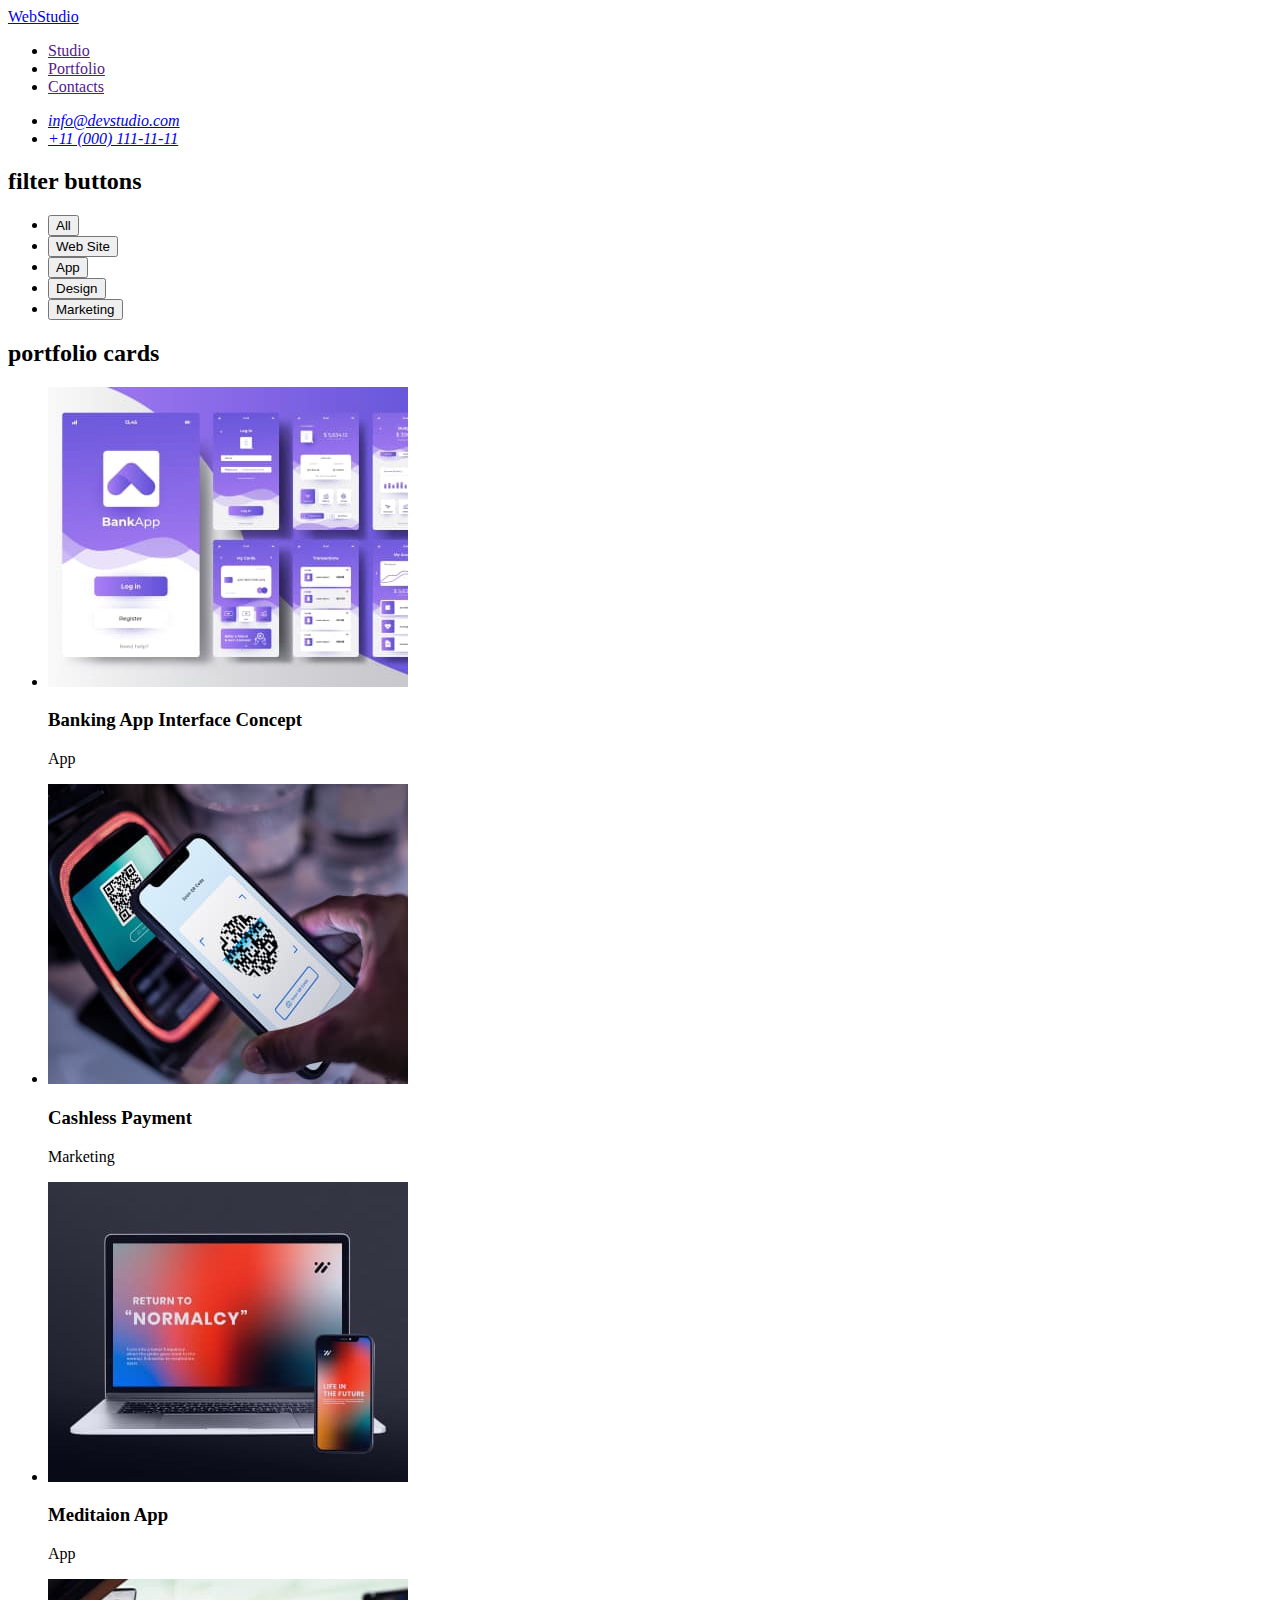
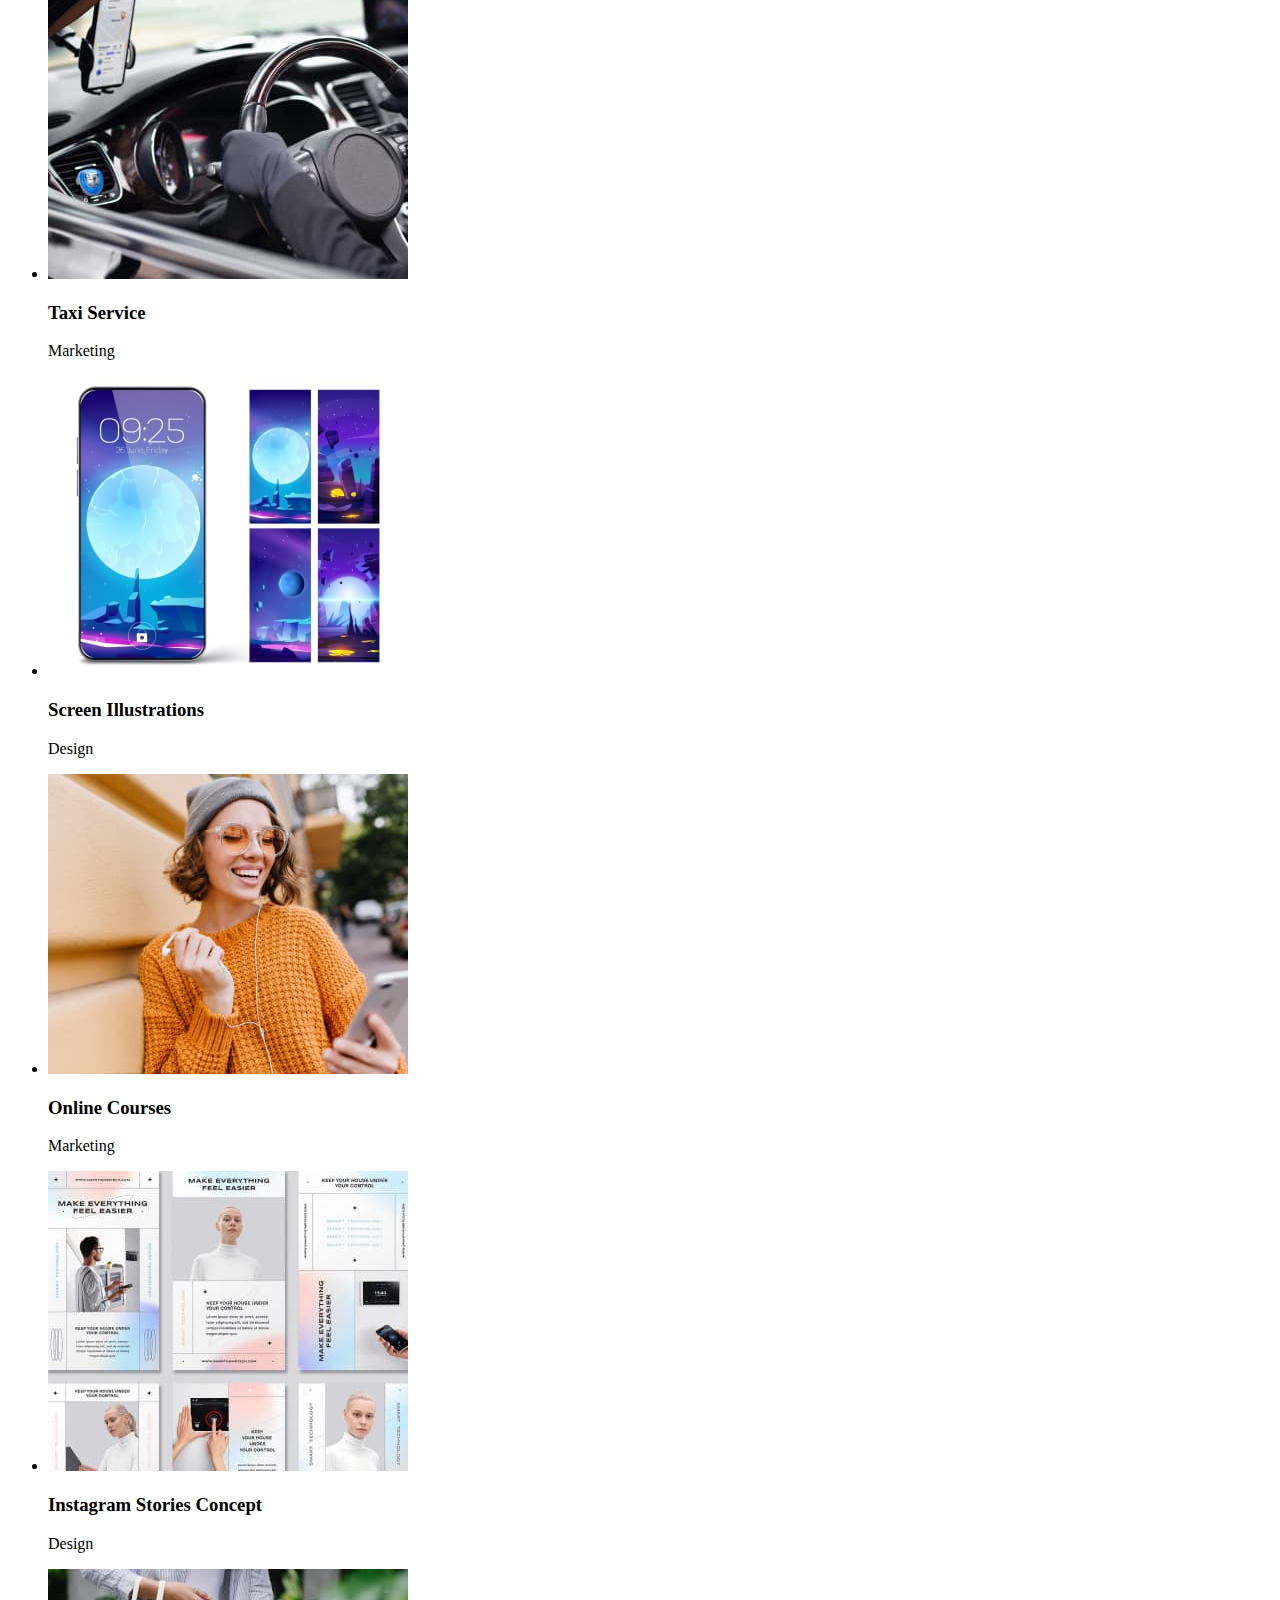
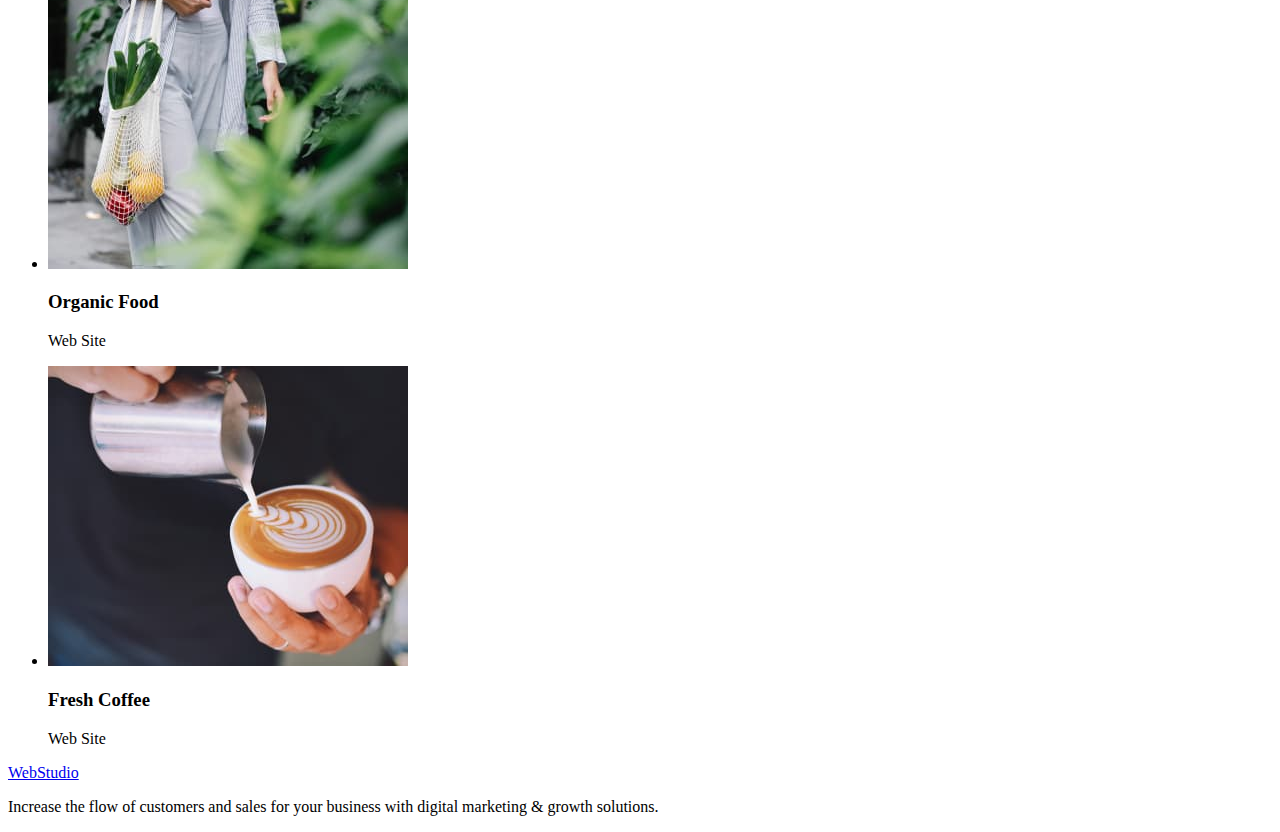
==== portfolio.html @ ca2f877c "added.html" ====
<!DOCTYPE html>
<html lang="en">
<head>
    <meta charset="UTF-8">
    <meta http-equiv="X-UA-Compatible" content="IE=edge">
    <meta name="viewport" content="width=device-width, initial-scale=1.0">
    <title>Document</title>
    <link rel="preconnect" href="https://fonts.googleapis.com">
    <link rel="preconnect" href="https://fonts.gstatic.com" crossorigin>
    <link href="https://fonts.googleapis.com/css2?family=Raleway:wght@800&family=Roboto:wght@400;500;700;900&display=swap" rel="stylesheet">
    <link rel="stylesheet href="./css/styles.css />
</head>
<body>
    <header>
        <nav>
            <a href="./index.html">WebStudio</a>
            <ul class="list">
                <li><a href="">Studio</a></li>
                <li><a href="">Portfolio</a></li>
                <li><a href="">Contacts</a></li>
            </ul>
        </nav>
    <address>
        <ul>
            <li><a href="mailto:info@devstudio.com">info@devstudio.com</a></li>
            <li><a href="tel:+110001111111">+11 (000) 111-11-11</a></li>
        </ul>
    </address>
    </header>
    <main> 
    <section>
        <h2>filter buttons</h2>
        <ul>
            <li>
                <button type="button">All</button>
            </li>
            <li>
                <button type="button">Web Site</button>
            </li>
            <li>
                <button type="button">App</button>
            </li>
            <li>
                <button type="button">Design</button>
            </li>
            <li>
                <button type="button">Marketing</button>
            </li>
        </ul>
        <h2>portfolio cards</h2>
        <ul>
            <li>
                <img src="./images/banking-app-interface-concept.jpg" alt="interface concept" width="360" height="300">
                    <h3>Banking App Interface Concept</h3>
                        <p>App</p>
                </img>
            </li>
            <li>
                <img src="./images/cashless-payment.jpg" alt="cashless payment by phone" width="360" height="300">
                    <h3>Cashless Payment</h3>
                        <p>Marketing</p>
                </img>
            </li>
            <li>
                <img src="./images/meditaion-app.jpg" alt="meditaion app for computer and phone" width="360" height="300">
                    <h3>Meditaion App</h3>
                        <p>App</p>
                </img>
            </li>
            <li>
                <img src="./images/taxi-service.jpg" alt="a person driving and using the applikation" width="360" height="300">
                    <h3>Taxi Service</h3>
                        <p>Marketing</p>
                </img>
            </li>
            <li>
                <img src="./images/screen-illustrations.jpg" alt="a phone with different illustrations" width="360" height="300"> 
                    <h3>Screen Illustrations</h3>
                        <p>Design</p>
                </img>
            </li>
            <li>
                <img src="./images/online-courses.jpg" alt="a young woman in orange sweater studying online course" width="360" height="300">
                    <h3>Online Courses</h3>
                        <p>Marketing</p>
                </img>
            </li>
            <li>
                <img src="./images/instagram-stories-concept.jpg" alt="correct and consistent instagram stories concept" width="360" height="300">
                    <h3>Instagram Stories Concept</h3>
                        <p>Design</p>
                </img>
            </li>
            <li>
                <img src="./images/organic-food.jpg" alt="a woman walks and carries organic products in a bag" width="360" height="300">
                    <h3>Organic Food</h3>
                        <p>Web Site</p>
                </img>
            </li>
            <li>
                <img src="./images/fresh-coffee.jpg" alt="a man pouring whipped cream into coffee" width="360" height="300">
                    <h3>Fresh Coffee</h3>
                        <p>Web Site</p>
                </img>
            </li>
        </ul>
        </section>
    </main>
    <footer>
            <a href="./index.html">WebStudio</a>
            <p>Increase the flow of customers and sales for your business with digital marketing & growth solutions.</p>
    </footer>
</body>
</html>
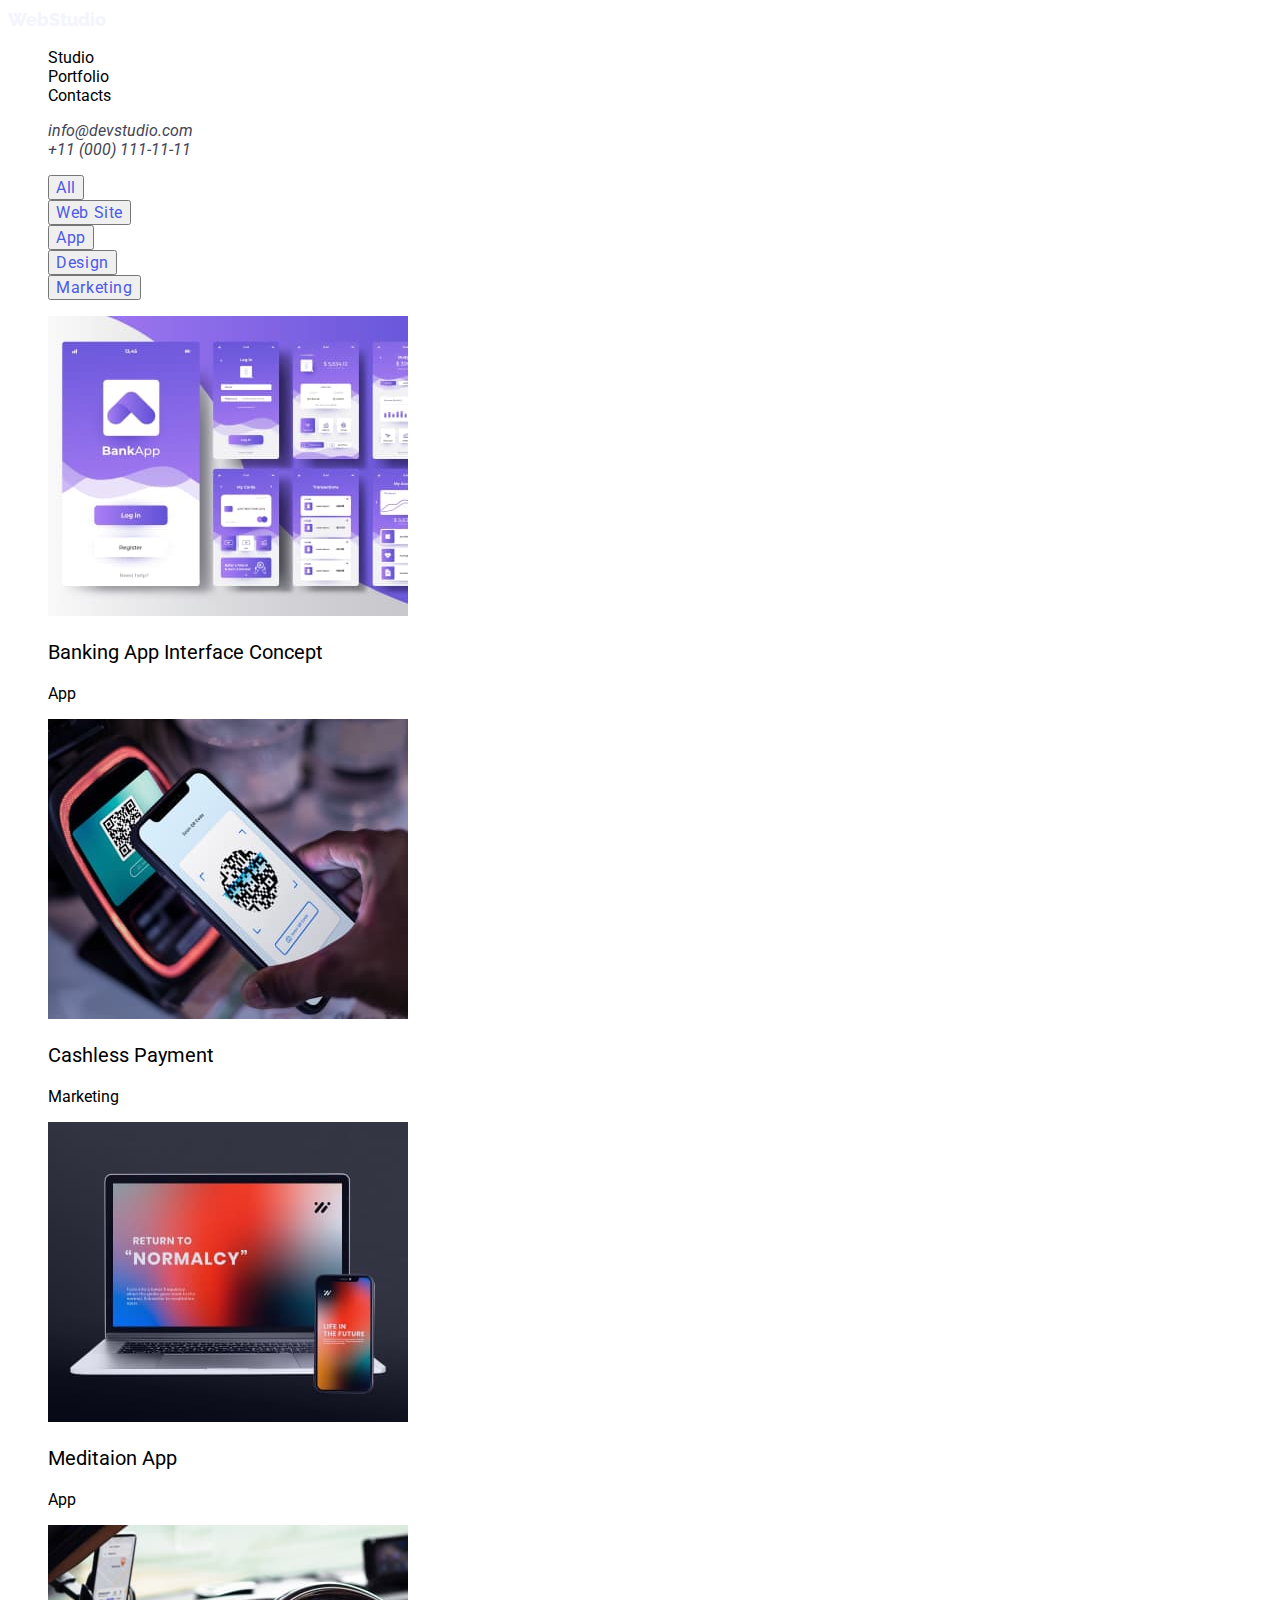
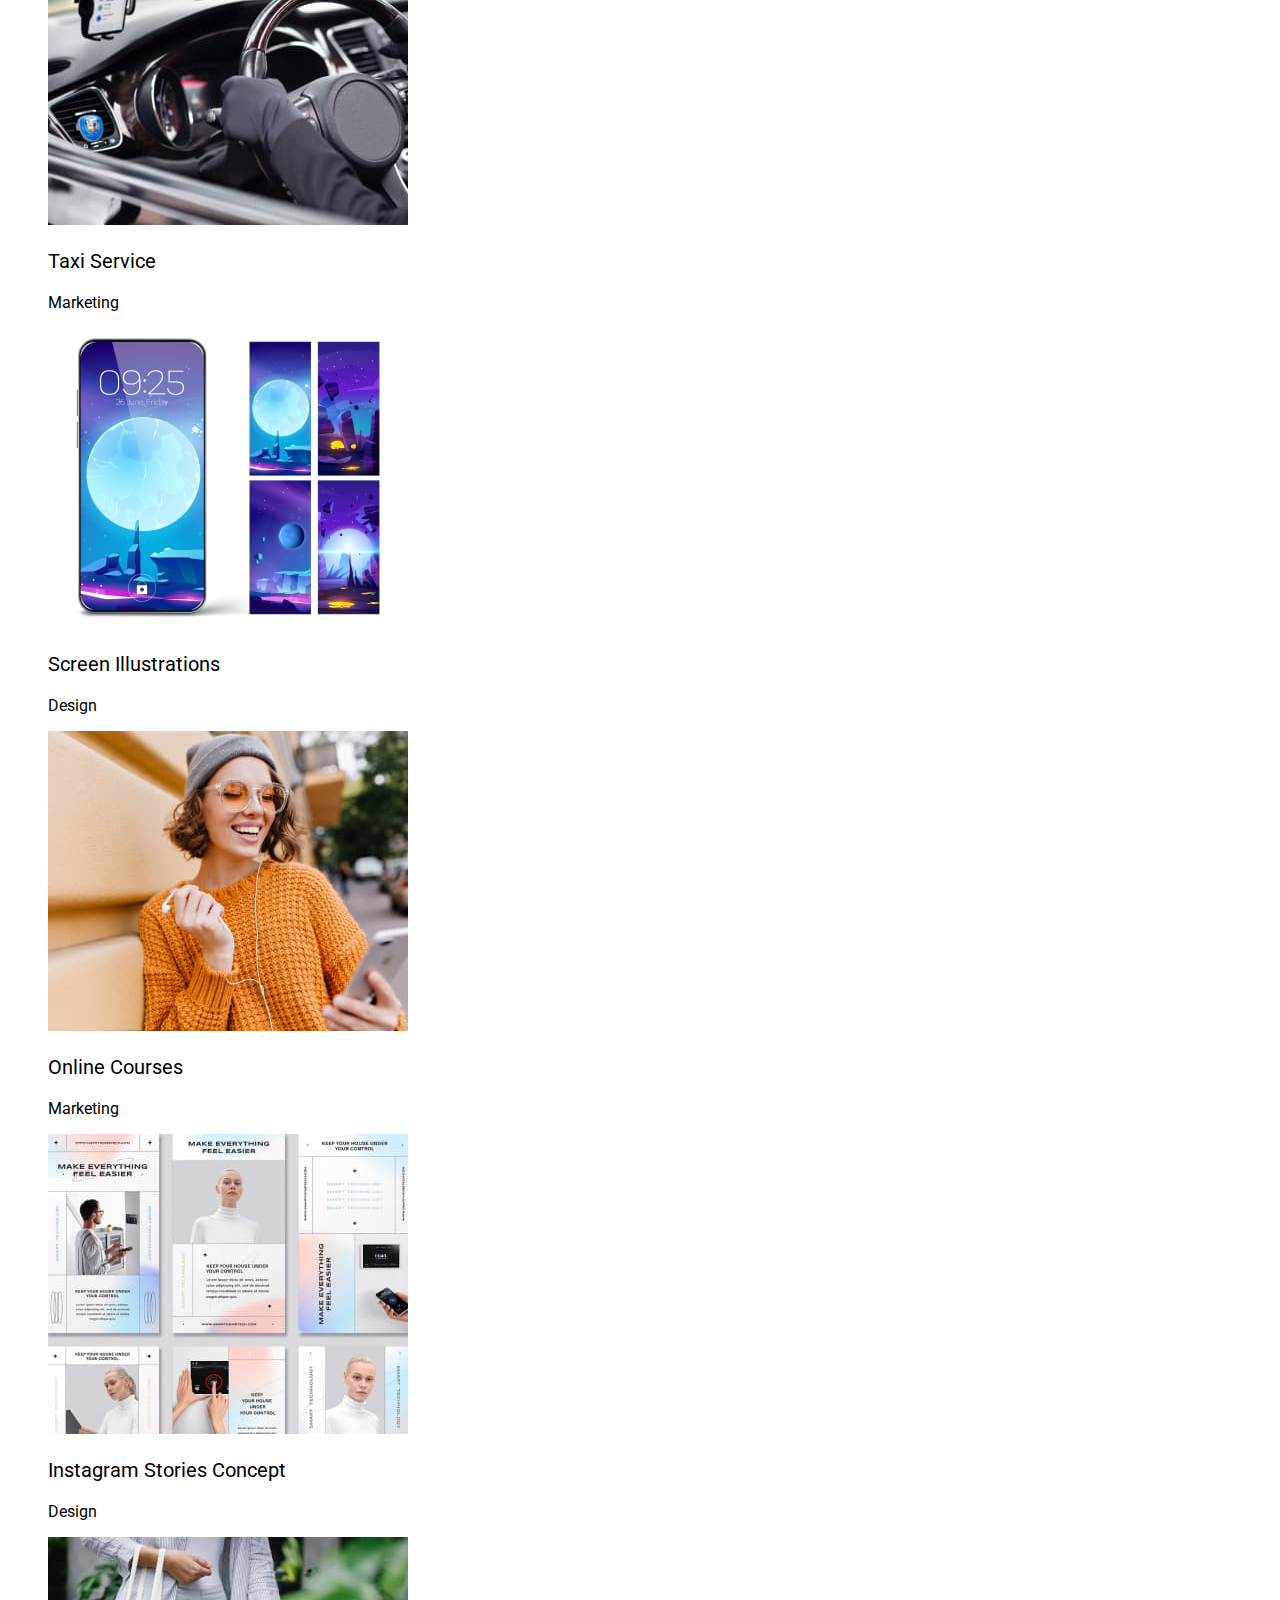
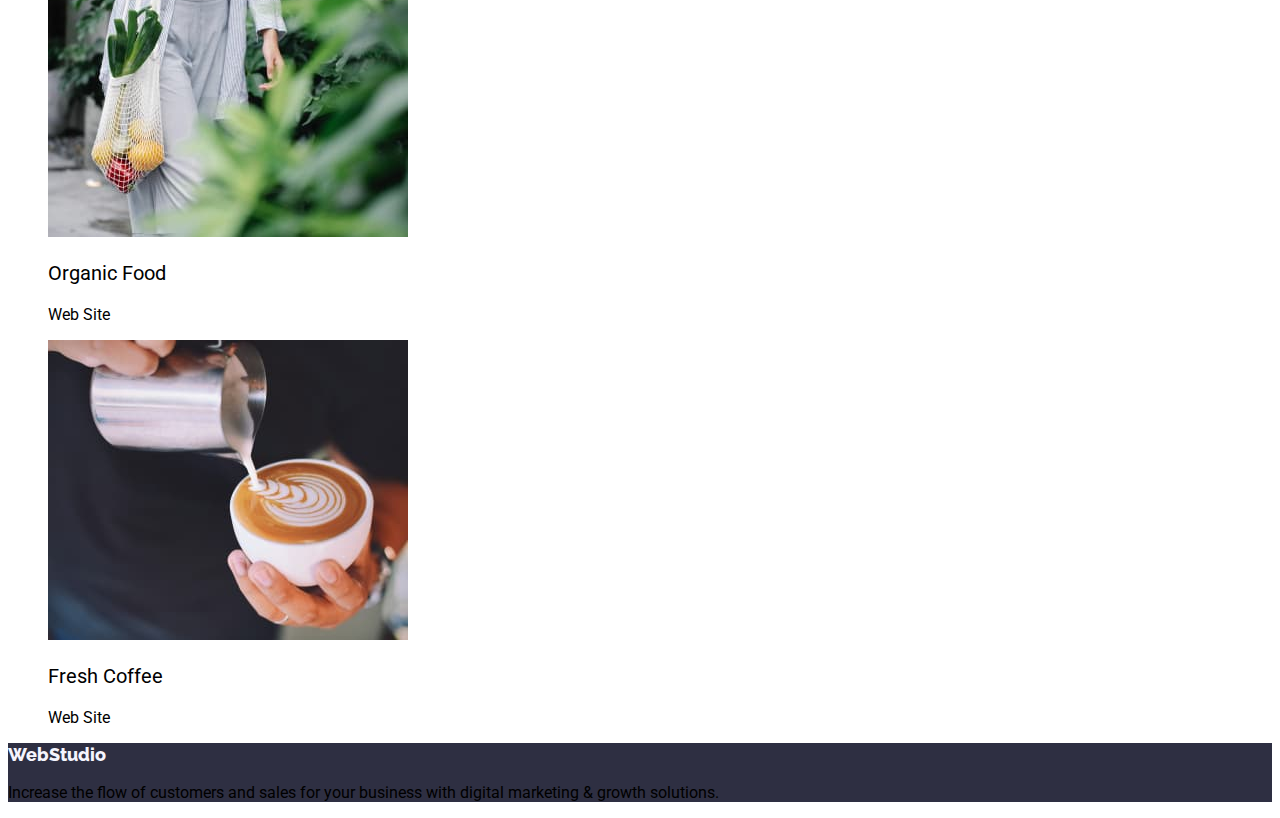
==== commit aaa0d814: "edded.html" ====
--- a/portfolio.html
+++ b/portfolio.html
@@ -8,107 +8,104 @@
     <link rel="preconnect" href="https://fonts.googleapis.com">
     <link rel="preconnect" href="https://fonts.gstatic.com" crossorigin>
     <link href="https://fonts.googleapis.com/css2?family=Raleway:wght@800&family=Roboto:wght@400;500;700;900&display=swap" rel="stylesheet">
-    <link rel="stylesheet href="./css/styles.css />
+    <link rel="stylesheet" href="./css/styles.css">
 </head>
 <body>
-    <header>
-        <nav>
-            <a href="./index.html">WebStudio</a>
-            <ul class="list">
-                <li><a href="">Studio</a></li>
-                <li><a href="">Portfolio</a></li>
-                <li><a href="">Contacts</a></li>
+    <!--HEADER-->
+    <header class="header">
+        <nav class="header-navigation">
+            <a href="./index.html" class="logo link">WebStudio</a>
+            <ul class="header-list list">
+                <li class="header-item">
+                    <a class="header-link link" href="./index.html">Studio</a></li>
+                <li class="header-item">
+                    <a class="header-link link" href="./portfolio.html">Portfolio</a></li>
+                <li class="header-item">
+                    <a class="header-link link" href="contac">Contacts</a></li>
             </ul>
         </nav>
     <address>
-        <ul>
-            <li><a href="mailto:info@devstudio.com">info@devstudio.com</a></li>
-            <li><a href="tel:+110001111111">+11 (000) 111-11-11</a></li>
+        <ul class="header-contact list">
+            <li class="header-contact-item"><a class="header-contact-link link" href="mailto:info@devstudio.com">info@devstudio.com</a></li>
+            <li class="header-contact-item"><a class="header-contact-link link" href="tel:+110001111111">+11 (000) 111-11-11</a></li>
         </ul>
-    </address>
+    </address
     </header>
-    <main> 
-    <section>
-        <h2>filter buttons</h2>
-        <ul>
-            <li>
-                <button type="button">All</button>
-            </li>
-            <li>
-                <button type="button">Web Site</button>
-            </li>
-            <li>
-                <button type="button">App</button>
-            </li>
-            <li>
-                <button type="button">Design</button>
-            </li>
-            <li>
-                <button type="button">Marketing</button>
-            </li>
-        </ul>
-        <h2>portfolio cards</h2>
-        <ul>
-            <li>
-                <img src="./images/banking-app-interface-concept.jpg" alt="interface concept" width="360" height="300">
-                    <h3>Banking App Interface Concept</h3>
-                        <p>App</p>
-                </img>
-            </li>
-            <li>
-                <img src="./images/cashless-payment.jpg" alt="cashless payment by phone" width="360" height="300">
-                    <h3>Cashless Payment</h3>
-                        <p>Marketing</p>
-                </img>
-            </li>
-            <li>
-                <img src="./images/meditaion-app.jpg" alt="meditaion app for computer and phone" width="360" height="300">
-                    <h3>Meditaion App</h3>
-                        <p>App</p>
-                </img>
-            </li>
-            <li>
-                <img src="./images/taxi-service.jpg" alt="a person driving and using the applikation" width="360" height="300">
-                    <h3>Taxi Service</h3>
-                        <p>Marketing</p>
-                </img>
-            </li>
-            <li>
-                <img src="./images/screen-illustrations.jpg" alt="a phone with different illustrations" width="360" height="300"> 
-                    <h3>Screen Illustrations</h3>
-                        <p>Design</p>
-                </img>
-            </li>
-            <li>
-                <img src="./images/online-courses.jpg" alt="a young woman in orange sweater studying online course" width="360" height="300">
-                    <h3>Online Courses</h3>
-                        <p>Marketing</p>
-                </img>
-            </li>
-            <li>
-                <img src="./images/instagram-stories-concept.jpg" alt="correct and consistent instagram stories concept" width="360" height="300">
-                    <h3>Instagram Stories Concept</h3>
-                        <p>Design</p>
-                </img>
-            </li>
-            <li>
-                <img src="./images/organic-food.jpg" alt="a woman walks and carries organic products in a bag" width="360" height="300">
-                    <h3>Organic Food</h3>
-                        <p>Web Site</p>
-                </img>
-            </li>
-            <li>
-                <img src="./images/fresh-coffee.jpg" alt="a man pouring whipped cream into coffee" width="360" height="300">
-                    <h3>Fresh Coffee</h3>
-                        <p>Web Site</p>
-                </img>
-            </li>
-        </ul>
+    <main>
+        <!--MAIN MENU--> 
+    <section class="menu">
+        <h2 class="menu-page-title visually-hidden">filter buttons</h2>
+            <ul class="menu-list list">
+                <li class="menu-item">
+                    <button type="button" class="menu-btn">All</button>
+                </li>
+                <li class="menu-item">
+                    <button type="button" class="menu-btn">Web Site</button>
+                </li>
+                <li class="menu-item">
+                    <button type="button" class="menu-btn">App</button>
+                </li>
+                <li class="menu-item">
+                    <button type="button" class="menu-btn">Design</button>
+                </li>
+                <li class="menu-item">
+                    <button type="button" class="menu-btn">Marketing</button>
+                </li>
+            </ul>
+        <h2 class="portfolio-page-title visually-hidden">portfolio cards</h2>
+            <ul class="portfolio-list list">
+                <li class="portfolio-item">
+                    <img class="portfolio-img" src="./images/banking-app-interface-concept.jpg" alt="interface concept" width="360" height="300">
+                    <h3 class="portfolio-heading">Banking App Interface Concept</h3>
+                    <p class="portfolio-subtitle">App</p>
+                </li>
+                <li class="portfolio-item">
+                    <img class="portfolio-img" src="./images/cashless-payment.jpg" alt="cashless payment by phone" width="360" height="300">
+                    <h3 class="portfolio-heading">Cashless Payment</h3>
+                    <p class="portfolio-subtitle">Marketing</p>
+                </li>
+                <li class="portfolio-item">
+                    <img class="portfolio-img" src="./images/meditaion-app.jpg" alt="meditaion app for computer and phone" width="360" height="300">
+                    <h3 class="portfolio-heading">Meditaion App</h3>
+                    <p class="portfolio-subtitle">App</p>
+                </li>
+                <li class="portfolio-item">
+                    <img class="portfolio-img" src="./images/taxi-service.jpg" alt="a person driving and using the applikation" width="360" height="300">
+                    <h3 class="portfolio-heading">Taxi Service</h3>
+                    <p class="portfolio-subtitle">Marketing</p>
+                </li>
+                <li class="portfolio-item">
+                    <img class="portfolio-img" src="./images/screen-illustrations.jpg" alt="a phone with different illustrations" width="360" height="300"> 
+                    <h3 class="portfolio-heading">Screen Illustrations</h3>
+                    <p class="portfolio-subtitle">Design</p>
+                </li>
+                <li class="portfolio-item">
+                    <img class="portfolio-img" src="./images/online-courses.jpg" alt="a young woman in orange sweater studying online course" width="360" height="300">
+                    <h3 class="portfolio-heading">Online Courses</h3>
+                    <p class="portfolio-subtitle">Marketing</p>
+                </li>
+                <li class="portfolio-item">
+                    <img class="portfolio-img" src="./images/instagram-stories-concept.jpg" alt="correct and consistent instagram stories concept" width="360" height="300">
+                    <h3 class="portfolio-heading">Instagram Stories Concept</h3>
+                    <p class="portfolio-subtitle">Design</p>
+                </li>
+                <li class="portfolio-item">
+                    <img class="portfolio-img" src="./images/organic-food.jpg" alt="a woman walks and carries organic products in a bag" width="360" height="300">
+                    <h3 class="portfolio-heading">Organic Food</h3>
+                    <p class="portfolio-subtitle">Web Site</p>
+                </li>
+                <li class="portfolio-item">
+                    <img class="portfolio-img" src="./images/fresh-coffee.jpg" alt="a man pouring whipped cream into coffee" width="360" height="300">
+                    <h3 class="portfolio-heading">Fresh Coffee</h3>
+                    <p class="portfolio-subtitle">Web Site</p>
+                </li>
+            </ul>
         </section>
     </main>
-    <footer>
-            <a href="./index.html">WebStudio</a>
-            <p>Increase the flow of customers and sales for your business with digital marketing & growth solutions.</p>
+    <!--FOOTER-->
+    <footer class="footer">
+            <a href="./index.html" class="logo link">WebStudio</a>
+            <p class="footer-subtitle">Increase the flow of customers and sales for your business with digital marketing & growth solutions.</p>
     </footer>
 </body>
 </html>--- a/css/styles.css
+++ b/css/styles.css
@@ -0,0 +1,252 @@
+.list {
+    list-style: none;
+}
+.link {
+    text-decoration: none;
+}
+body {
+    font-family: 'Roboto', sans-serif;
+}
+.visually-hidden {
+position: absolute;
+white-space: nowrap;
+width: 1px;
+height: 1px;
+overflow: hidden;
+border: 0;
+padding: 0;
+clip: rect(0 0 0 0);
+clip-path: inset(50%);
+margin: -1px;
+}
+:root {
+title-color: #2E2F42;
+text-color: #434455;
+btn-color: #FFFFFF;
+subtitle-color: #2E2F42;
+link-color: #2E2F42;
+typical-line-height: 1.5;
+typical-font-weight: 500;
+typical-font-size: 16px;
+typical-letter-spacing: 0.02em;
+}
+/*======================HEADER===========================*/
+.header {
+}
+.header-navigation {
+}
+.logo {
+font-family: 'Raleway', sans-serif;
+font-weight: 800;
+font-size: 18px;
+line-height: 1.33;
+color:  #2E2F42;
+}
+.piece {
+color: #4D5AE5;
+}
+.header-list {
+}
+.list {
+}
+.header-item {
+}
+
+.header-link {
+font-weight: var(--typical-font-weight);
+font-size: var(--typical-font-size);
+line-height: var(--typical-line-height);
+letter-spacing: var(--typical-letter-spacing);
+color: var(--link-color);
+}
+.header-link:hover {
+color:#404BBF;
+}
+.link {
+}
+.header-contact {
+}
+.header-contact-item {
+}
+.header-contact-link {
+font-size: var(--typical-font-size);
+line-height: var(--typical-line-height);
+letter-spacing: var(--typical-letter-spacing);
+color: #434455;
+  }
+.header-contact-link:hover {
+color:#404BBF;
+}
+/*======================/HEADER==========================*/
+/*======================HERO=============================*/
+.hero {
+background: #2E2F42;
+}
+.hero-title {
+font-size: 56px;
+line-height: 1.07;
+letter-spacing: var(--typical-letter-spacing);
+color: #FFFFFF;
+}
+.hero-btn {
+font-family: inherit;
+font-weight: var(--typical-font-weight);
+font-size: var(--typical-font-size);
+line-height: var(--typical-line-height);
+cursor: pointer;
+color: var(--btn-color);
+}
+.hero-btn:hover,
+.hero-btn:focus{
+color:#404BBF;
+}
+/*======================/HERO============================*/
+/*====================SOLUTIONS==========================*/
+.solutions {
+}
+.solutions-page-title {
+}
+.solutions-list {
+}
+.list {
+}
+.solution-item {
+}
+.solution-heading {
+font-weight: var(--typical-font-weight);
+font-size: 20px;
+line-height: 1.2;
+letter-spacing: var(--typical-letter-spacing);
+color: var(--title-color);
+}
+
+.solutions-subtitle {
+font-size: var(--typical-font-size);
+line-height: var(--typical-line-height);
+letter-spacing: var(--typical-letter-spacing);
+color: var(--text-color)
+}
+/*====================/SOLUTIONS=========================*/
+/*=====================SERVICES==========================*/
+.services {
+}
+.services-page-title {
+font-size: 36px;
+line-height: 1.11;
+letter-spacing: var(--typical-letter-spacing);
+text-transform: capitalize;
+color:var(--subtitle-color);
+}
+
+.services-image-list {
+}
+.list {
+}
+.services-img {
+
+}
+.services-image-item {
+}
+/*====================/SERVICES==========================*/
+/*======================ABOUT============================*/
+.about {
+background: #F4F4FD;
+}
+.about-page-title {
+font-size: 36px;
+line-height: 1.11;
+letter-spacing: var(--typical-letter-spacing);
+text-transform: capitalize;
+color: var(--subtitle-color);
+}
+.about-image-list {
+}
+.list {
+}
+.about-image-item {
+}
+.about-img {
+}
+.about-heading {
+font-weight: var(--typical-font-weight);
+font-size: 20px;
+line-height: 1.2;
+letter-spacing: var(--typical-letter-spacing);
+color: var(--title-color); 
+}
+.about-subtitle {
+font-size: var(--typical-font-size);
+line-height: var(--typical-line-height);
+letter-spacing: var(--typical-letter-spacing);
+color: var(--text-color);
+}
+/*=====================/ABOUT============================*/
+/*====================FOOTER=============================*/
+.footer {
+background: #2E2F42;
+}
+.logo {
+font-family: 'Raleway', sans-serif;
+font-weight: 800;
+font-size: 18px;
+line-height: 1.33;
+color: #F4F4FD;
+}
+.piece {
+color:#4D5AE5;
+}
+}
+.footer-subtitle {
+font-size: var(--typical-font-size);
+line-height: var(--typical-line-height);
+letter-spacing: var(--typical-letter-spacing);
+color: #E7E9FC;
+}
+/*===================/FOOTER=============================*/
+/*=================MAIN MENU=============================*/
+.menu {
+}
+.menu-page-title {
+}
+.menu-list {
+}
+.list {
+}
+.menu-item {
+}
+.menu-btn {
+font-family: inherit;
+font-weight: var(--typical-font-weight);
+font-size: var(--typical-font-size);
+line-height: var(--typical-line-height);
+letter-spacing: 0.04em;
+cursor: pointer;
+color: #4D5AE5;
+}
+.menu-btn:hover {
+background-color: #404BBF;
+}
+
+.portfolio-page-title {
+}
+.portfolio-list {
+}
+.portfolio-item {
+}
+.portfolio-img {
+}
+.portfolio-heading {
+font-weight: var(--typical-font-weight);
+font-size: 20px;
+line-height: 1.2;
+letter-spacing: var(--typical-letter-spacing);
+color: var(--title-color);
+}
+
+.portfolio-subtitle {
+font-size: var(--typical-font-size);
+line-height: var(--typical-line-height);
+letter-spacing: var(--typical-letter-spacing);
+color: var(--text-color);
+}
+/*================/MAIN MENU=============================*/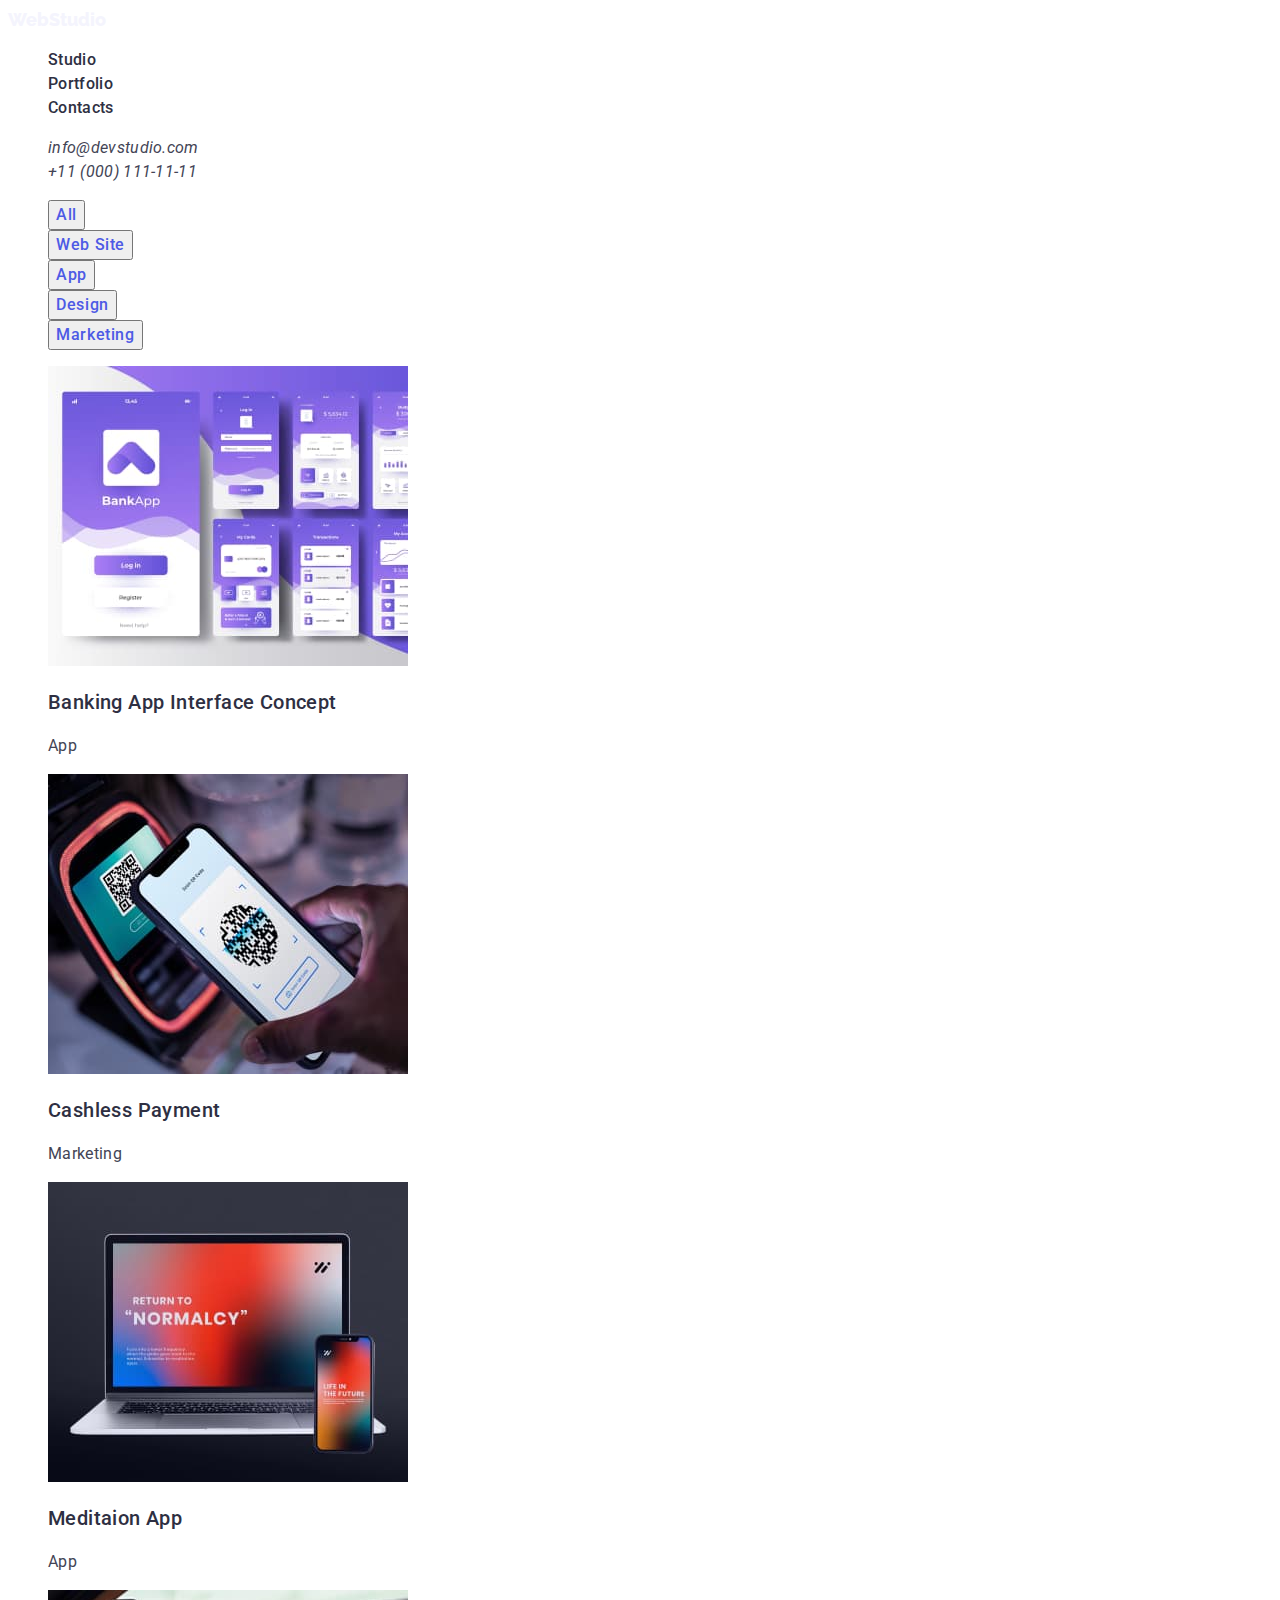
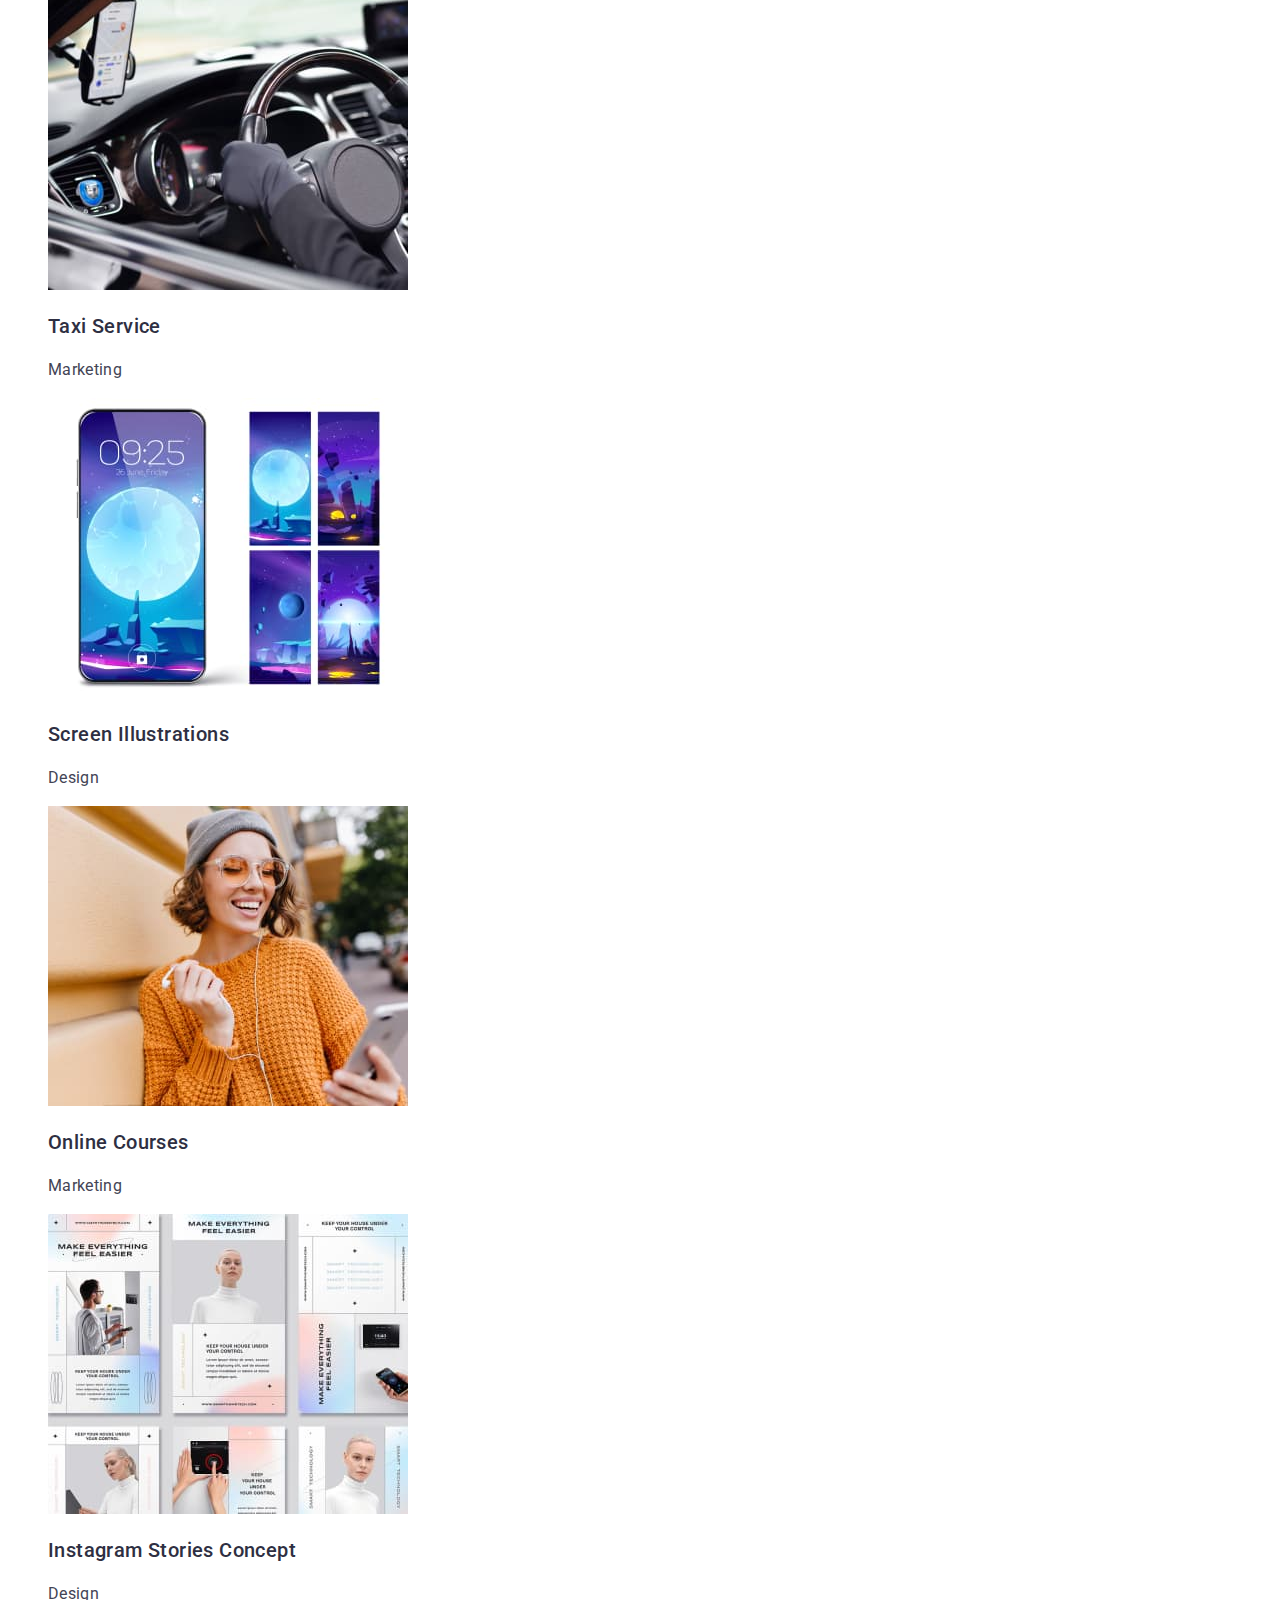
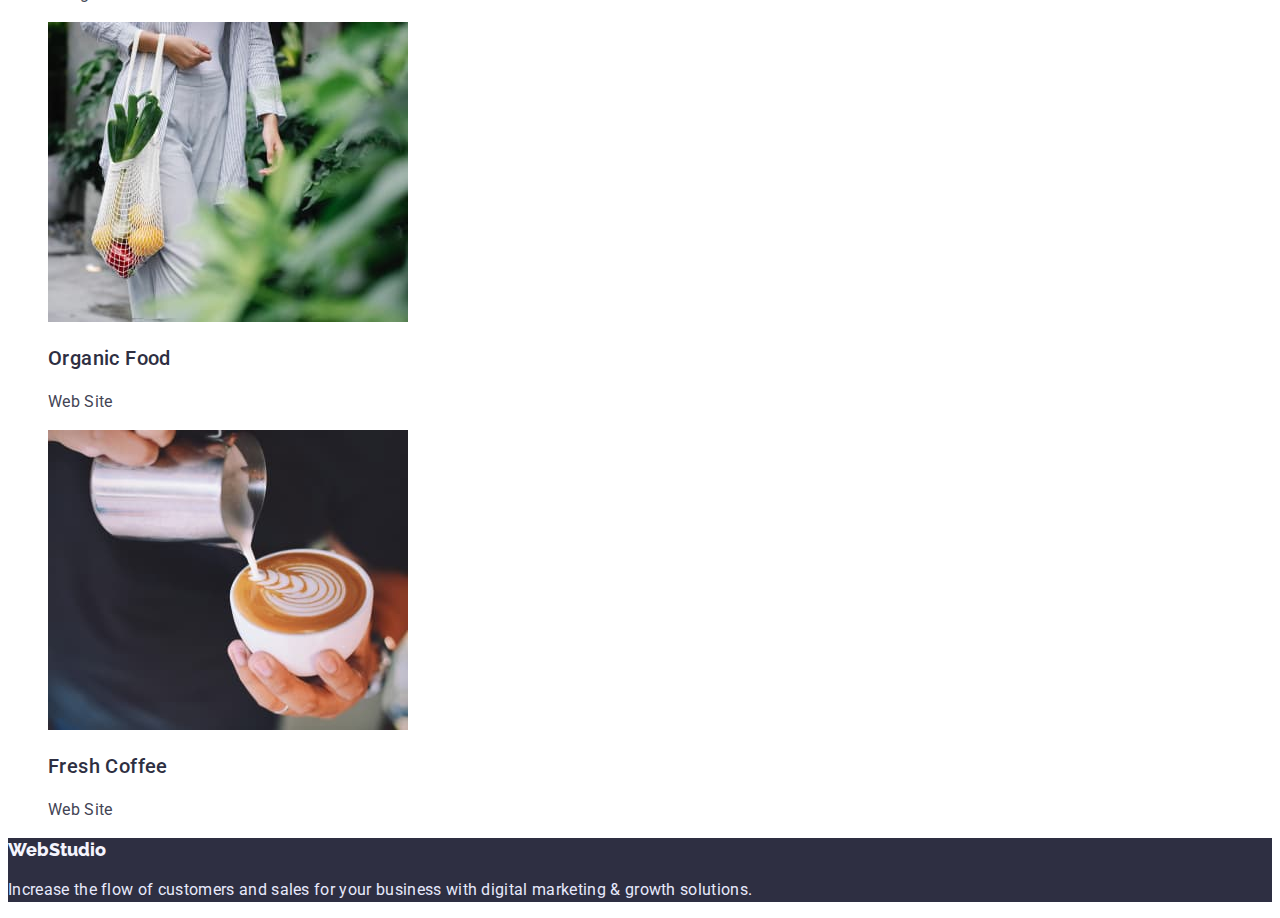
==== commit 8bd3fe57: "edded.html" ====
--- a/portfolio.html
+++ b/portfolio.html
@@ -26,10 +26,12 @@
         </nav>
     <address>
         <ul class="header-contact list">
-            <li class="header-contact-item"><a class="header-contact-link link" href="mailto:info@devstudio.com">info@devstudio.com</a></li>
-            <li class="header-contact-item"><a class="header-contact-link link" href="tel:+110001111111">+11 (000) 111-11-11</a></li>
+            <li class="header-contact-item">
+                <a class="header-contact-link link" href="mailto:info@devstudio.com">info@devstudio.com</a></li>
+            <li class="header-contact-item">
+                <a class="header-contact-link link" href="tel:+110001111111">+11 (000) 111-11-11</a></li>
         </ul>
-    </address
+    </address>
     </header>
     <main>
         <!--MAIN MENU--> 
--- a/css/styles.css
+++ b/css/styles.css
@@ -5,45 +5,45 @@
     text-decoration: none;
 }
 body {
-    font-family: 'Roboto', sans-serif;
+    font-family: 'Roboto','Lato','Poppins','Open Sans', sans-serif;
 }
 .visually-hidden {
-position: absolute;
-white-space: nowrap;
-width: 1px;
-height: 1px;
-overflow: hidden;
-border: 0;
-padding: 0;
-clip: rect(0 0 0 0);
-clip-path: inset(50%);
-margin: -1px;
+    position: absolute;
+    white-space: nowrap;
+    width: 1px;
+    height: 1px;
+    overflow: hidden;
+    border: 0;
+    padding: 0;
+    clip: rect(0 0 0 0);
+    clip-path: inset(50%);
+    margin: -1px;
 }
 :root {
-title-color: #2E2F42;
-text-color: #434455;
-btn-color: #FFFFFF;
-subtitle-color: #2E2F42;
-link-color: #2E2F42;
-typical-line-height: 1.5;
-typical-font-weight: 500;
-typical-font-size: 16px;
-typical-letter-spacing: 0.02em;
+    --title-color: #2E2F42;
+    --text-color: #434455;
+    --btn-color: #FFFFFF;
+    --subtitle-color: #2E2F42;
+    --link-color: #2E2F42;
+    --typical-line-height: 1.5;
+    --typical-font-weight: 500;
+    --typical-font-size: 16px;
 }
 /*======================HEADER===========================*/
 .header {
+    background: #FFFFFF;
 }
 .header-navigation {
 }
 .logo {
-font-family: 'Raleway', sans-serif;
-font-weight: 800;
-font-size: 18px;
-line-height: 1.33;
-color:  #2E2F42;
+    font-family: 'Raleway', sans-serif;
+    font-weight: 800;
+    font-size: 18px;
+    line-height: 1.33;
+    color:  #2E2F42;
 }
 .piece {
-color: #4D5AE5;
+  color: #4D5AE5;
 }
 .header-list {
 }
@@ -53,14 +53,14 @@
 }
 
 .header-link {
-font-weight: var(--typical-font-weight);
-font-size: var(--typical-font-size);
-line-height: var(--typical-line-height);
-letter-spacing: var(--typical-letter-spacing);
-color: var(--link-color);
+    font-weight: var(--typical-font-weight);
+    font-size: var(--typical-font-size);
+    line-height: var(--typical-line-height);
+    letter-spacing: 0.02em;
+    color: var(--link-color);
 }
 .header-link:hover {
-color:#404BBF;
+    color:#404BBF;
 }
 .link {
 }
@@ -69,36 +69,37 @@
 .header-contact-item {
 }
 .header-contact-link {
-font-size: var(--typical-font-size);
-line-height: var(--typical-line-height);
-letter-spacing: var(--typical-letter-spacing);
-color: #434455;
+    font-size: var(--typical-font-size);
+    line-height: var(--typical-line-height);
+    letter-spacing: 0.02em;
+    color: #434455;
   }
 .header-contact-link:hover {
-color:#404BBF;
+  color:#404BBF;
 }
 /*======================/HEADER==========================*/
 /*======================HERO=============================*/
 .hero {
-background: #2E2F42;
+    background: #2E2F42;
 }
 .hero-title {
-font-size: 56px;
-line-height: 1.07;
-letter-spacing: var(--typical-letter-spacing);
-color: #FFFFFF;
+    font-size: 56px;
+    line-height: 1.07;
+l  etter-spacing: 0.02em;
+    color: #FFFFFF;
 }
 .hero-btn {
-font-family: inherit;
-font-weight: var(--typical-font-weight);
-font-size: var(--typical-font-size);
-line-height: var(--typical-line-height);
-cursor: pointer;
-color: var(--btn-color);
+    font-family: inherit;
+    font-weight: var(--typical-font-weight);
+    font-size: var(--typical-font-size);
+    line-height: var(--typical-line-height);
+    cursor: pointer;
+    color: var(--btn-color);
+    background: #4D5AE5;
 }
 .hero-btn:hover,
-.hero-btn:focus{
-color:#404BBF;
+.hero-btn:focus {
+    background: #404BBF;
 }
 /*======================/HERO============================*/
 /*====================SOLUTIONS==========================*/
@@ -113,29 +114,29 @@
 .solution-item {
 }
 .solution-heading {
-font-weight: var(--typical-font-weight);
-font-size: 20px;
-line-height: 1.2;
-letter-spacing: var(--typical-letter-spacing);
-color: var(--title-color);
+    font-weight: var(--typical-font-weight);
+    font-size: 20px;
+    line-height: 1.2;
+    letter-spacing: 0.02em;
+    color: var(--title-color);
 }
 
 .solutions-subtitle {
-font-size: var(--typical-font-size);
-line-height: var(--typical-line-height);
-letter-spacing: var(--typical-letter-spacing);
-color: var(--text-color)
+    font-size: var(--typical-font-size);
+    line-height: var(--typical-line-height);
+    letter-spacing: 0.02em;
+    color: var(--text-color)
 }
 /*====================/SOLUTIONS=========================*/
 /*=====================SERVICES==========================*/
 .services {
 }
 .services-page-title {
-font-size: 36px;
-line-height: 1.11;
-letter-spacing: var(--typical-letter-spacing);
-text-transform: capitalize;
-color:var(--subtitle-color);
+    font-size: 36px;
+    line-height: 1.11;
+    letter-spacing: 0.02em;
+    text-transform: capitalize;
+    color:var(--subtitle-color);
 }
 
 .services-image-list {
@@ -150,14 +151,14 @@
 /*====================/SERVICES==========================*/
 /*======================ABOUT============================*/
 .about {
-background: #F4F4FD;
+    background: #F4F4FD;
 }
 .about-page-title {
-font-size: 36px;
-line-height: 1.11;
-letter-spacing: var(--typical-letter-spacing);
-text-transform: capitalize;
-color: var(--subtitle-color);
+    font-size: 36px;
+    line-height: 1.11;
+    letter-spacing: 0.02em;
+    text-transform: capitalize;
+    color: var(--subtitle-color);
 }
 .about-image-list {
 }
@@ -168,39 +169,39 @@
 .about-img {
 }
 .about-heading {
-font-weight: var(--typical-font-weight);
-font-size: 20px;
-line-height: 1.2;
-letter-spacing: var(--typical-letter-spacing);
-color: var(--title-color); 
+    font-weight: var(--typical-font-weight);
+    font-size: 20px;
+    line-height: 1.2;
+    letter-spacing: 0.02em;
+    color: var(--title-color); 
 }
 .about-subtitle {
-font-size: var(--typical-font-size);
-line-height: var(--typical-line-height);
-letter-spacing: var(--typical-letter-spacing);
-color: var(--text-color);
+    font-size: var(--typical-font-size);
+    line-height: var(--typical-line-height);
+    letter-spacing: 0.02em;
+    color: var(--text-color);
 }
 /*=====================/ABOUT============================*/
 /*====================FOOTER=============================*/
 .footer {
-background: #2E2F42;
+    background: #2E2F42;
 }
 .logo {
-font-family: 'Raleway', sans-serif;
-font-weight: 800;
-font-size: 18px;
-line-height: 1.33;
-color: #F4F4FD;
+    font-family: 'Raleway', sans-serif;
+    font-weight: 800;
+    font-size: 18px;
+    line-height: 1.33;
+    color: #F4F4FD;
 }
 .piece {
-color:#4D5AE5;
-}
+    color:#4D5AE5;
 }
 .footer-subtitle {
-font-size: var(--typical-font-size);
-line-height: var(--typical-line-height);
-letter-spacing: var(--typical-letter-spacing);
-color: #E7E9FC;
+    font-size: var(--typical-font-size);
+    line-height: var(--typical-line-height);
+    letter-spacing: 0.02em;
+    background-color: #2E2F42;
+    color: #E7E9FC;
 }
 /*===================/FOOTER=============================*/
 /*=================MAIN MENU=============================*/
@@ -215,16 +216,16 @@
 .menu-item {
 }
 .menu-btn {
-font-family: inherit;
-font-weight: var(--typical-font-weight);
-font-size: var(--typical-font-size);
-line-height: var(--typical-line-height);
-letter-spacing: 0.04em;
-cursor: pointer;
-color: #4D5AE5;
+    font-family: inherit;
+    font-weight: var(--typical-font-weight);
+    font-size: var(--typical-font-size);
+    line-height: var(--typical-line-height);
+    letter-spacing: 0.04em;
+    cursor: pointer;
+    color: #4D5AE5;
 }
 .menu-btn:hover {
-background-color: #404BBF;
+    background-color: #404BBF;
 }
 
 .portfolio-page-title {
@@ -236,17 +237,17 @@
 .portfolio-img {
 }
 .portfolio-heading {
-font-weight: var(--typical-font-weight);
-font-size: 20px;
-line-height: 1.2;
-letter-spacing: var(--typical-letter-spacing);
-color: var(--title-color);
+    font-weight: var(--typical-font-weight);
+    font-size: 20px;
+    line-height: 1.2;
+    letter-spacing: 0.02em;
+    color: var(--title-color);
 }
 
 .portfolio-subtitle {
-font-size: var(--typical-font-size);
-line-height: var(--typical-line-height);
-letter-spacing: var(--typical-letter-spacing);
-color: var(--text-color);
+    font-size: var(--typical-font-size);
+    line-height: var(--typical-line-height);
+    letter-spacing: 0.02em;
+    color: var(--text-color);
 }
 /*================/MAIN MENU=============================*/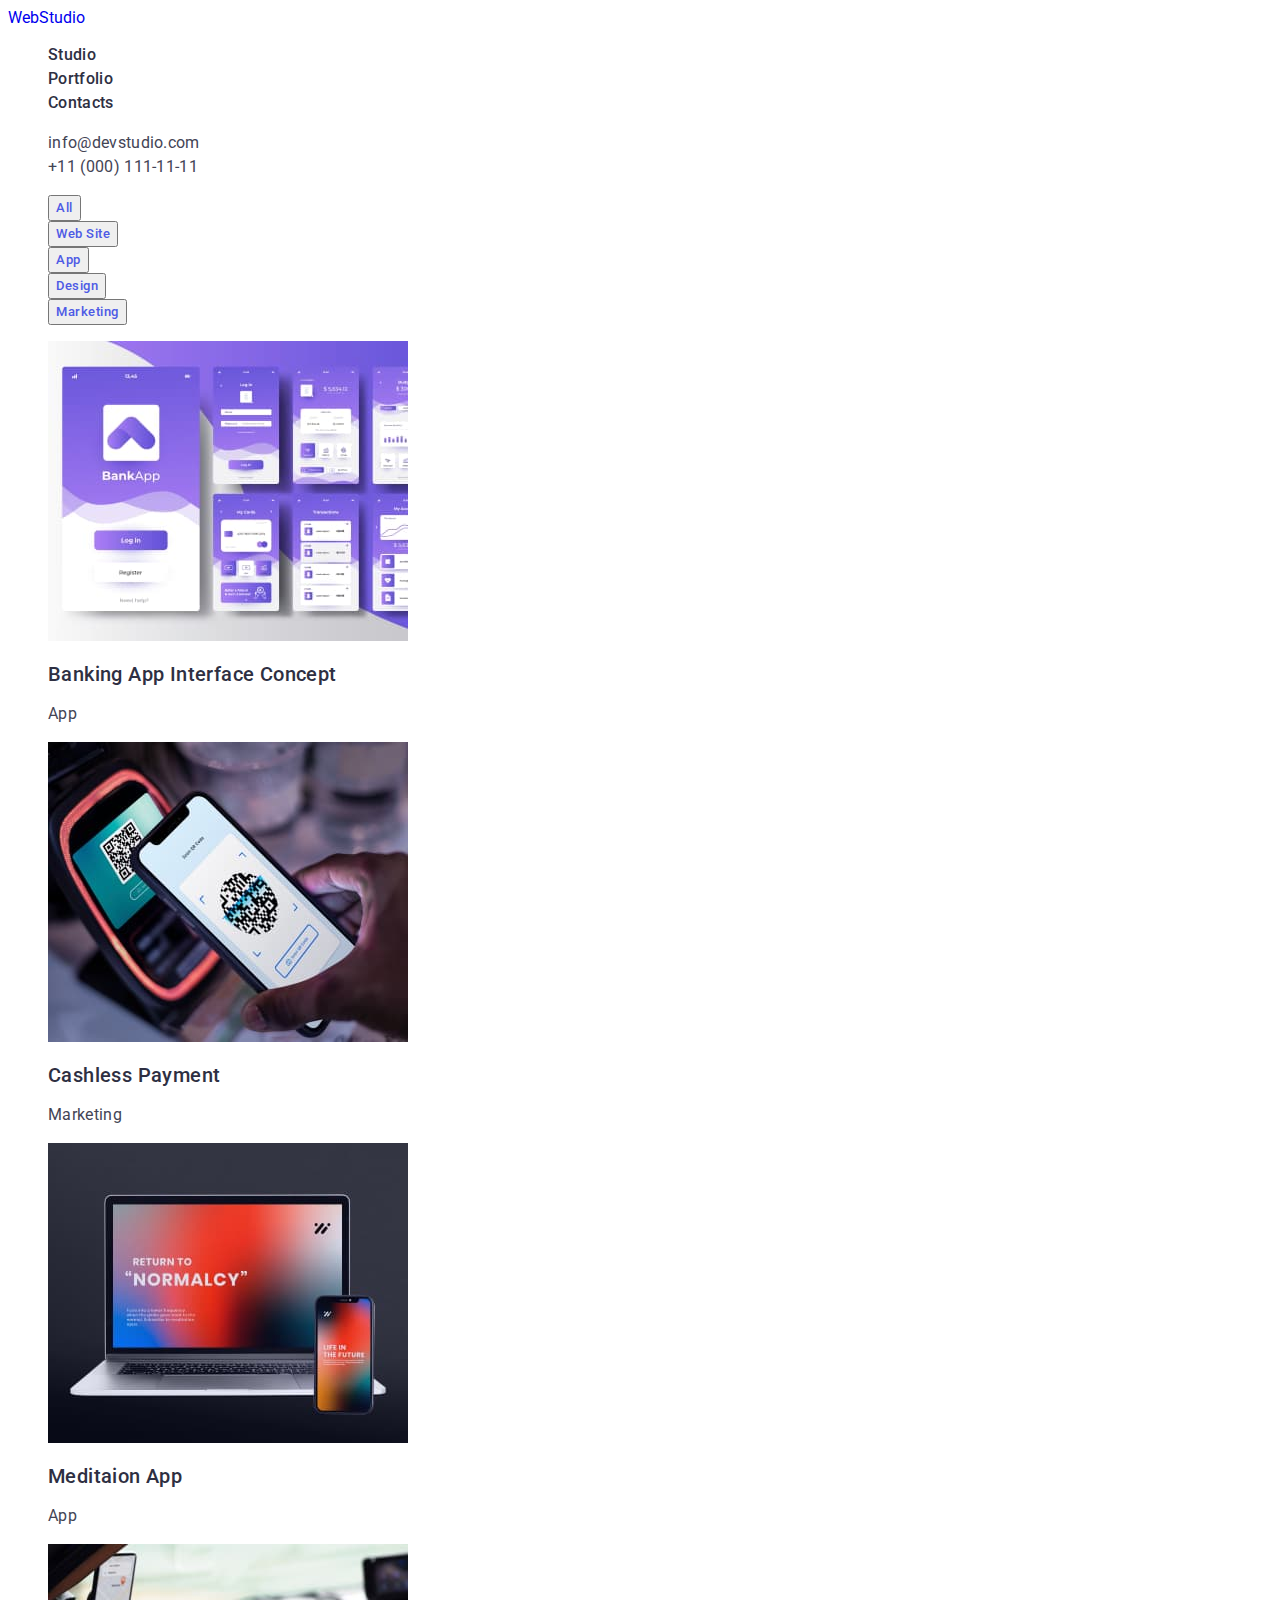
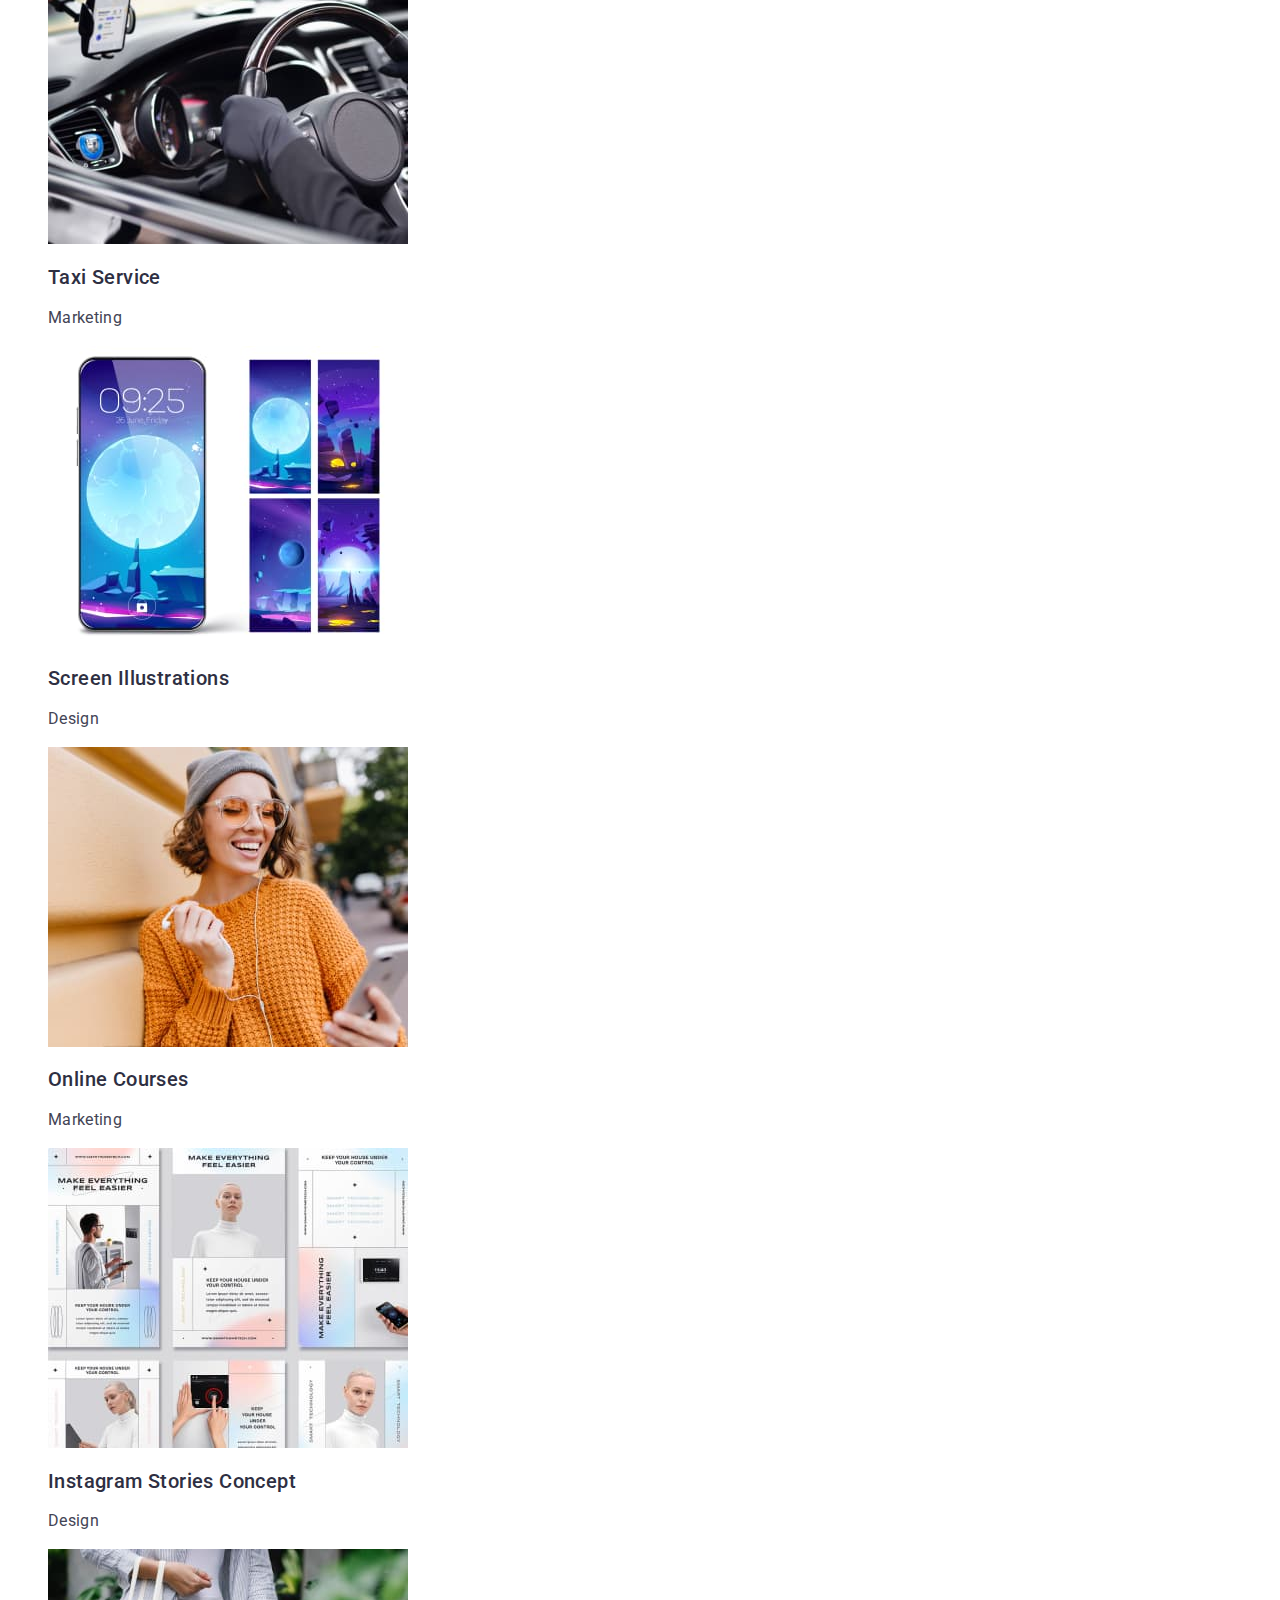
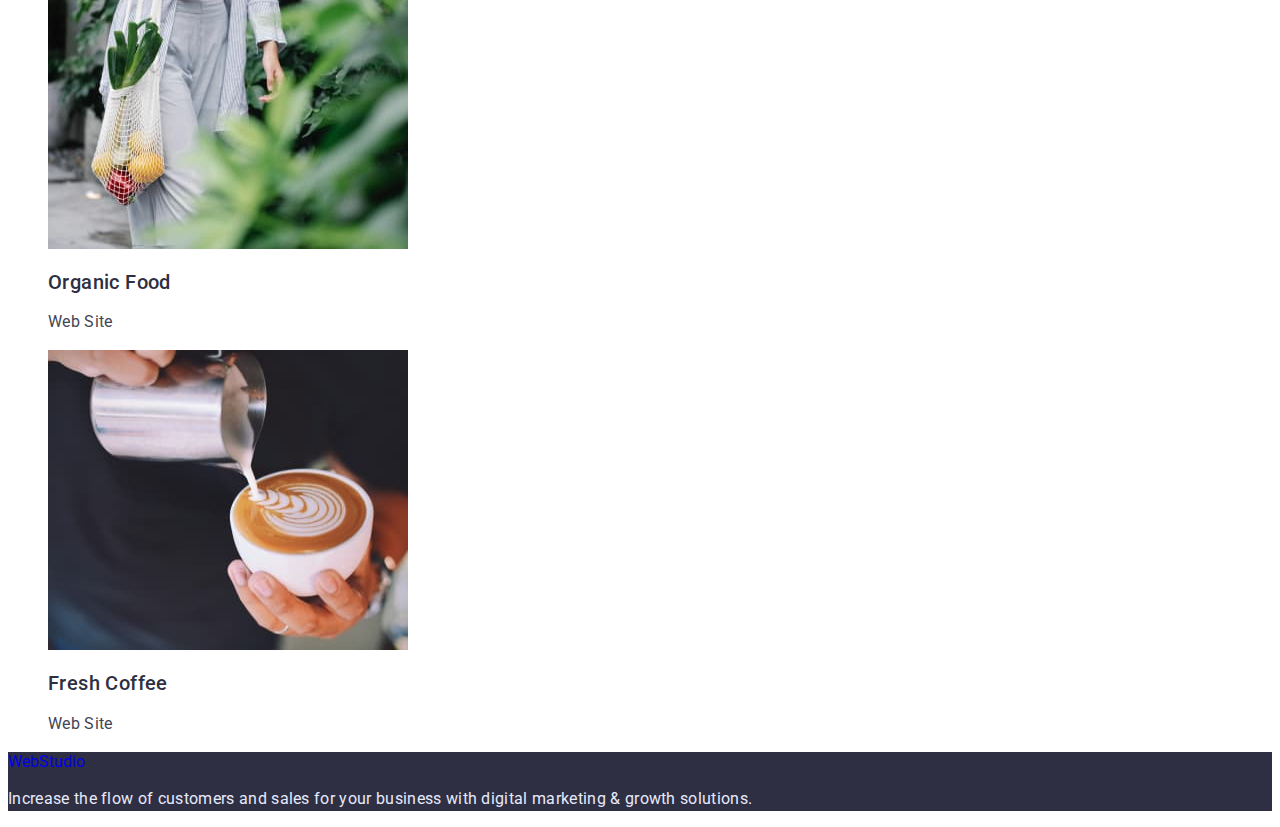
==== commit ff91837d: "edded.html" ====
--- a/portfolio.html
+++ b/portfolio.html
@@ -1,113 +1,181 @@
 <!DOCTYPE html>
 <html lang="en">
-<head>
-    <meta charset="UTF-8">
-    <meta http-equiv="X-UA-Compatible" content="IE=edge">
-    <meta name="viewport" content="width=device-width, initial-scale=1.0">
+  <head>
+    <meta charset="UTF-8" />
+    <meta http-equiv="X-UA-Compatible" content="IE=edge" />
+    <meta name="viewport" content="width=device-width, initial-scale=1.0" />
     <title>Document</title>
-    <link rel="preconnect" href="https://fonts.googleapis.com">
-    <link rel="preconnect" href="https://fonts.gstatic.com" crossorigin>
-    <link href="https://fonts.googleapis.com/css2?family=Raleway:wght@800&family=Roboto:wght@400;500;700;900&display=swap" rel="stylesheet">
-    <link rel="stylesheet" href="./css/styles.css">
-</head>
-<body>
+    <link rel="preconnect" href="https://fonts.googleapis.com" />
+    <link rel="preconnect" href="https://fonts.gstatic.com" crossorigin />
+    <link
+      href="https://fonts.googleapis.com/css2?family=Raleway:wght@800&family=Roboto:wght@400;500;700;900&display=swap"
+      rel="stylesheet"
+    />
+    <link rel="stylesheet" href="./css/styles.css" />
+  </head>
+  <body>
     <!--HEADER-->
     <header class="header">
-        <nav class="header-navigation">
-            <a href="./index.html" class="logo link">WebStudio</a>
-            <ul class="header-list list">
-                <li class="header-item">
-                    <a class="header-link link" href="./index.html">Studio</a></li>
-                <li class="header-item">
-                    <a class="header-link link" href="./portfolio.html">Portfolio</a></li>
-                <li class="header-item">
-                    <a class="header-link link" href="contac">Contacts</a></li>
-            </ul>
-        </nav>
-    <address>
+      <nav class="header-navigation">
+        <a href="./index.html" class="logo link">WebStudio</a>
+        <ul class="header-list list">
+          <li class="header-item">
+            <a class="header-link link" href="./index.html">Studio</a>
+          </li>
+          <li class="header-item">
+            <a class="header-link link" href="./portfolio.html">Portfolio</a>
+          </li>
+          <li class="header-item">
+            <a class="header-link link" href="contac">Contacts</a>
+          </li>
+        </ul>
+      </nav>
+      <address>
         <ul class="header-contact list">
-            <li class="header-contact-item">
-                <a class="header-contact-link link" href="mailto:info@devstudio.com">info@devstudio.com</a></li>
-            <li class="header-contact-item">
-                <a class="header-contact-link link" href="tel:+110001111111">+11 (000) 111-11-11</a></li>
+          <li class="header-contact-item">
+            <a class="header-contact-link link" href="mailto:info@devstudio.com"
+              >info@devstudio.com</a
+            >
+          </li>
+          <li class="header-contact-item">
+            <a class="header-contact-link link" href="tel:+110001111111"
+              >+11 (000) 111-11-11</a
+            >
+          </li>
         </ul>
-    </address>
+      </address>
     </header>
     <main>
-        <!--MAIN MENU--> 
-    <section class="menu">
-        <h2 class="menu-page-title visually-hidden">filter buttons</h2>
-            <ul class="menu-list list">
-                <li class="menu-item">
-                    <button type="button" class="menu-btn">All</button>
-                </li>
-                <li class="menu-item">
-                    <button type="button" class="menu-btn">Web Site</button>
-                </li>
-                <li class="menu-item">
-                    <button type="button" class="menu-btn">App</button>
-                </li>
-                <li class="menu-item">
-                    <button type="button" class="menu-btn">Design</button>
-                </li>
-                <li class="menu-item">
-                    <button type="button" class="menu-btn">Marketing</button>
-                </li>
-            </ul>
-        <h2 class="portfolio-page-title visually-hidden">portfolio cards</h2>
-            <ul class="portfolio-list list">
-                <li class="portfolio-item">
-                    <img class="portfolio-img" src="./images/banking-app-interface-concept.jpg" alt="interface concept" width="360" height="300">
-                    <h3 class="portfolio-heading">Banking App Interface Concept</h3>
-                    <p class="portfolio-subtitle">App</p>
-                </li>
-                <li class="portfolio-item">
-                    <img class="portfolio-img" src="./images/cashless-payment.jpg" alt="cashless payment by phone" width="360" height="300">
-                    <h3 class="portfolio-heading">Cashless Payment</h3>
-                    <p class="portfolio-subtitle">Marketing</p>
-                </li>
-                <li class="portfolio-item">
-                    <img class="portfolio-img" src="./images/meditaion-app.jpg" alt="meditaion app for computer and phone" width="360" height="300">
-                    <h3 class="portfolio-heading">Meditaion App</h3>
-                    <p class="portfolio-subtitle">App</p>
-                </li>
-                <li class="portfolio-item">
-                    <img class="portfolio-img" src="./images/taxi-service.jpg" alt="a person driving and using the applikation" width="360" height="300">
-                    <h3 class="portfolio-heading">Taxi Service</h3>
-                    <p class="portfolio-subtitle">Marketing</p>
-                </li>
-                <li class="portfolio-item">
-                    <img class="portfolio-img" src="./images/screen-illustrations.jpg" alt="a phone with different illustrations" width="360" height="300"> 
-                    <h3 class="portfolio-heading">Screen Illustrations</h3>
-                    <p class="portfolio-subtitle">Design</p>
-                </li>
-                <li class="portfolio-item">
-                    <img class="portfolio-img" src="./images/online-courses.jpg" alt="a young woman in orange sweater studying online course" width="360" height="300">
-                    <h3 class="portfolio-heading">Online Courses</h3>
-                    <p class="portfolio-subtitle">Marketing</p>
-                </li>
-                <li class="portfolio-item">
-                    <img class="portfolio-img" src="./images/instagram-stories-concept.jpg" alt="correct and consistent instagram stories concept" width="360" height="300">
-                    <h3 class="portfolio-heading">Instagram Stories Concept</h3>
-                    <p class="portfolio-subtitle">Design</p>
-                </li>
-                <li class="portfolio-item">
-                    <img class="portfolio-img" src="./images/organic-food.jpg" alt="a woman walks and carries organic products in a bag" width="360" height="300">
-                    <h3 class="portfolio-heading">Organic Food</h3>
-                    <p class="portfolio-subtitle">Web Site</p>
-                </li>
-                <li class="portfolio-item">
-                    <img class="portfolio-img" src="./images/fresh-coffee.jpg" alt="a man pouring whipped cream into coffee" width="360" height="300">
-                    <h3 class="portfolio-heading">Fresh Coffee</h3>
-                    <p class="portfolio-subtitle">Web Site</p>
-                </li>
-            </ul>
-        </section>
+      <!--MAIN MENU-->
+      <section class="menu">
+        <h1 class="menu-page-title visually-hidden">filter buttons</h1>
+        <ul class="menu-list list">
+          <li class="menu-item">
+            <button type="button" class="menu-btn">All</button>
+          </li>
+          <li class="menu-item">
+            <button type="button" class="menu-btn">Web Site</button>
+          </li>
+          <li class="menu-item">
+            <button type="button" class="menu-btn">App</button>
+          </li>
+          <li class="menu-item">
+            <button type="button" class="menu-btn">Design</button>
+          </li>
+          <li class="menu-item">
+            <button type="button" class="menu-btn">Marketing</button>
+          </li>
+        </ul>
+        <ul class="portfolio-list list">
+          <li class="portfolio-item">
+            <img
+              class="portfolio-img"
+              src="./images/banking-app-interface-concept.jpg"
+              alt="interface concept"
+              width="360"
+              height="300"
+            />
+            <h2 class="section-subtitle">Banking App Interface Concept</h2>
+            <p class="section-text">App</p>
+          </li>
+          <li class="portfolio-item">
+            <img
+              class="portfolio-img"
+              src="./images/cashless-payment.jpg"
+              alt="cashless payment by phone"
+              width="360"
+              height="300"
+            />
+            <h2 class="section-subtitle">Cashless Payment</h2>
+            <p class="section-text">Marketing</p>
+          </li>
+          <li class="portfolio-item">
+            <img
+              class="portfolio-img"
+              src="./images/meditaion-app.jpg"
+              alt="meditaion app for computer and phone"
+              width="360"
+              height="300"
+            />
+            <h2 class="section-subtitle">Meditaion App</h2>
+            <p class="section-text">App</p>
+          </li>
+          <li class="portfolio-item">
+            <img
+              class="portfolio-img"
+              src="./images/taxi-service.jpg"
+              alt="a person driving and using the applikation"
+              width="360"
+              height="300"
+            />
+            <h2 class="section-subtitle">Taxi Service</h2>
+            <p class="section-text">Marketing</p>
+          </li>
+          <li class="portfolio-item">
+            <img
+              class="portfolio-img"
+              src="./images/screen-illustrations.jpg"
+              alt="a phone with different illustrations"
+              width="360"
+              height="300"
+            />
+            <h2 class="section-subtitle">Screen Illustrations</h2>
+            <p class="section-text">Design</p>
+          </li>
+          <li class="portfolio-item">
+            <img
+              class="portfolio-img"
+              src="./images/online-courses.jpg"
+              alt="a young woman in orange sweater studying online course"
+              width="360"
+              height="300"
+            />
+            <h2 class="section-subtitle">Online Courses</h2>
+            <p class="section-text">Marketing</p>
+          </li>
+          <li class="portfolio-item">
+            <img
+              class="portfolio-img"
+              src="./images/instagram-stories-concept.jpg"
+              alt="correct and consistent instagram stories concept"
+              width="360"
+              height="300"
+            />
+            <h2 class="section-subtitle">Instagram Stories Concept</h2>
+            <p class="section-text">Design</p>
+          </li>
+          <li class="portfolio-item">
+            <img
+              class="portfolio-img"
+              src="./images/organic-food.jpg"
+              alt="a woman walks and carries organic products in a bag"
+              width="360"
+              height="300"
+            />
+            <h2 class="section-subtitle">Organic Food</h2>
+            <p class="section-text">Web Site</p>
+          </li>
+          <li class="portfolio-item">
+            <img
+              class="portfolio-img"
+              src="./images/fresh-coffee.jpg"
+              alt="a man pouring whipped cream into coffee"
+              width="360"
+              height="300"
+            />
+            <h2 class="section-subtitle">Fresh Coffee</h2>
+            <p class="section-text">Web Site</p>
+          </li>
+        </ul>
+      </section>
     </main>
     <!--FOOTER-->
     <footer class="footer">
-            <a href="./index.html" class="logo link">WebStudio</a>
-            <p class="footer-subtitle">Increase the flow of customers and sales for your business with digital marketing & growth solutions.</p>
+      <a href="./index.html" class="logo link">WebStudio</a>
+      <p class="footer-text">
+        Increase the flow of customers and sales for your business with digital
+        marketing & growth solutions.
+      </p>
     </footer>
-</body>
-</html>+  </body>
+</html>
--- a/css/styles.css
+++ b/css/styles.css
@@ -1,253 +1,172 @@
 .list {
-    list-style: none;
+  list-style: none;
 }
 .link {
-    text-decoration: none;
+  text-decoration: none;
 }
 body {
-    font-family: 'Roboto','Lato','Poppins','Open Sans', sans-serif;
+  font-family: 'Roboto', sans-serif;
+  font-size: 16px;
+  background-color: #ffffff;
 }
 .visually-hidden {
-    position: absolute;
-    white-space: nowrap;
-    width: 1px;
-    height: 1px;
-    overflow: hidden;
-    border: 0;
-    padding: 0;
-    clip: rect(0 0 0 0);
-    clip-path: inset(50%);
-    margin: -1px;
+  position: absolute;
+  white-space: nowrap;
+  width: 1px;
+  height: 1px;
+  overflow: hidden;
+  border: 0;
+  padding: 0;
+  clip: rect(0 0 0 0);
+  clip-path: inset(50%);
+  margin: -1px;
 }
 :root {
-    --title-color: #2E2F42;
-    --text-color: #434455;
-    --btn-color: #FFFFFF;
-    --subtitle-color: #2E2F42;
-    --link-color: #2E2F42;
-    --typical-line-height: 1.5;
-    --typical-font-weight: 500;
-    --typical-font-size: 16px;
+  --first-color: #ffffff;
+  --second-color: #2e2f42;
+  --third-color: #404bbf;
+  --fourth-color: #4d5ae5;
+  --fifth-color: #f4f4fd;
+  --sixth-color: #e7e9fc;
+  --text-color: #434455;
+  --first-line-height: 1.5;
+  --second-line-height: 1.33;
+  --third-line-height: 1.2;
+  --fours-line-height: 1.07;
+  --fifth-line-height: 1.11;
+  --typical-font-weight: 500;
+  --first-font-weight: 800;
+  --first-letter-spacing: 0.02em;
+  --second-letter-spacing: 0.03em;
+  --third-letter-spacing: 0.04em;
+  --first-font-size: 20px;
+  --second-font-size: 18px;
+  --third-font-size: 56px;
+  --fourth-font-size: 36px;
 }
 /*======================HEADER===========================*/
 .header {
-    background: #FFFFFF;
+  background: var(background-color);
 }
 .header-navigation {
 }
-.logo {
-    font-family: 'Raleway', sans-serif;
-    font-weight: 800;
-    font-size: 18px;
-    line-height: 1.33;
-    color:  #2E2F42;
+.logo-header {
+  font-family: 'Raleway', sans-serif;
+  font-weight: 800;
+  font-size: var(--second-font-size);
+  line-height: var(--second-line-height);
+  color: var(--second-color);
+  letter-spacing: var(--second-letter-spacing);
 }
 .piece {
-  color: #4D5AE5;
+  color: var(--fourth-color);
 }
-.header-list {
-}
-.list {
-}
-.header-item {
-}
-
 .header-link {
-    font-weight: var(--typical-font-weight);
-    font-size: var(--typical-font-size);
-    line-height: var(--typical-line-height);
-    letter-spacing: 0.02em;
-    color: var(--link-color);
+  font-weight: var(--typical-font-weight);
+  font-size: var(font-size);
+  line-height: var(--first-line-height);
+  letter-spacing: var(--first-letter-spacing);
+  color: var(--second-color);
 }
 .header-link:hover {
-    color:#404BBF;
-}
-.link {
-}
-.header-contact {
-}
-.header-contact-item {
+  color: var(--third-color);
 }
 .header-contact-link {
-    font-size: var(--typical-font-size);
-    line-height: var(--typical-line-height);
-    letter-spacing: 0.02em;
-    color: #434455;
-  }
+  font-size: var(font-size);
+  line-height: var(--first-line-height);
+  letter-spacing: var(--first-letter-spacing);
+  color: var(--text-color);
+  font-style: normal;
+}
 .header-contact-link:hover {
-  color:#404BBF;
+  color: var(--third-color);
 }
 /*======================/HEADER==========================*/
 /*======================HERO=============================*/
 .hero {
-    background: #2E2F42;
+  background: var(--second-color);
 }
 .hero-title {
-    font-size: 56px;
-    line-height: 1.07;
-l  etter-spacing: 0.02em;
-    color: #FFFFFF;
+  font-size: var(--third-font-size);
+  line-height: var(--fours-line-height);
+  letter-spacing: var(--first-letter-spacing);
+  color: var(--first-color);
 }
 .hero-btn {
-    font-family: inherit;
-    font-weight: var(--typical-font-weight);
-    font-size: var(--typical-font-size);
-    line-height: var(--typical-line-height);
-    cursor: pointer;
-    color: var(--btn-color);
-    background: #4D5AE5;
+  font-family: inherit;
+  font-weight: var(--typical-font-weight);
+  font-size: var(font-size);
+  line-height: var(--first-line-height);
+  cursor: pointer;
+  color: var(--first-color);
+  background: var(--fourth-color);
 }
 .hero-btn:hover,
 .hero-btn:focus {
-    background: #404BBF;
+  background: var(--third-color);
 }
 /*======================/HERO============================*/
 /*====================SOLUTIONS==========================*/
-.solutions {
+
+.section-subtitle {
+  font-weight: var(--typical-font-weight);
+  font-size: var(--first-font-size);
+  line-height: var(--third-line-height);
+  letter-spacing: var(--first-letter-spacing);
+  color: var(--second-color);
 }
-.solutions-page-title {
-}
-.solutions-list {
-}
-.list {
-}
-.solution-item {
-}
-.solution-heading {
-    font-weight: var(--typical-font-weight);
-    font-size: 20px;
-    line-height: 1.2;
-    letter-spacing: 0.02em;
-    color: var(--title-color);
-}
-
-.solutions-subtitle {
-    font-size: var(--typical-font-size);
-    line-height: var(--typical-line-height);
-    letter-spacing: 0.02em;
-    color: var(--text-color)
+.section-text {
+  line-height: var(--first-line-height);
+  letter-spacing: var(--first-letter-spacing);
+  color: var(--text-color);
 }
 /*====================/SOLUTIONS=========================*/
 /*=====================SERVICES==========================*/
-.services {
-}
-.services-page-title {
-    font-size: 36px;
-    line-height: 1.11;
-    letter-spacing: 0.02em;
-    text-transform: capitalize;
-    color:var(--subtitle-color);
-}
 
-.services-image-list {
-}
-.list {
-}
-.services-img {
-
-}
-.services-image-item {
+.section-title {
+  font-size: var(--fourth-font-size);
+  line-height: var(--fifth-line-height);
+  letter-spacing: var(--first-letter-spacing);
+  text-transform: capitalize;
+  color: var(--second-color);
 }
 /*====================/SERVICES==========================*/
 /*======================ABOUT============================*/
 .about {
-    background: #F4F4FD;
-}
-.about-page-title {
-    font-size: 36px;
-    line-height: 1.11;
-    letter-spacing: 0.02em;
-    text-transform: capitalize;
-    color: var(--subtitle-color);
-}
-.about-image-list {
-}
-.list {
-}
-.about-image-item {
-}
-.about-img {
-}
-.about-heading {
-    font-weight: var(--typical-font-weight);
-    font-size: 20px;
-    line-height: 1.2;
-    letter-spacing: 0.02em;
-    color: var(--title-color); 
-}
-.about-subtitle {
-    font-size: var(--typical-font-size);
-    line-height: var(--typical-line-height);
-    letter-spacing: 0.02em;
-    color: var(--text-color);
+  background: var(--fifth-color);
 }
 /*=====================/ABOUT============================*/
 /*====================FOOTER=============================*/
 .footer {
-    background: #2E2F42;
+  background: var(--second-color);
 }
-.logo {
-    font-family: 'Raleway', sans-serif;
-    font-weight: 800;
-    font-size: 18px;
-    line-height: 1.33;
-    color: #F4F4FD;
+.logo-footer {
+  font-family: 'Raleway', sans-serif;
+  font-weight: var(--first-font-weight);
+  font-size: var(--second-font-size);
+  line-height: var(--second-line-height);
+  color: var(--second-color);
 }
-.piece {
-    color:#4D5AE5;
-}
-.footer-subtitle {
-    font-size: var(--typical-font-size);
-    line-height: var(--typical-line-height);
-    letter-spacing: 0.02em;
-    background-color: #2E2F42;
-    color: #E7E9FC;
+.footer-text {
+  line-height: var(--first-line-height);
+  letter-spacing: var(--first-letter-spacing);
+  background-color: var(--second-color);
+  color: var(--sixth-color);
 }
 /*===================/FOOTER=============================*/
 /*=================MAIN MENU=============================*/
-.menu {
-}
-.menu-page-title {
-}
-.menu-list {
-}
-.list {
-}
-.menu-item {
-}
+
 .menu-btn {
-    font-family: inherit;
-    font-weight: var(--typical-font-weight);
-    font-size: var(--typical-font-size);
-    line-height: var(--typical-line-height);
-    letter-spacing: 0.04em;
-    cursor: pointer;
-    color: #4D5AE5;
+  font-family: inherit;
+  font-weight: var(--typical-font-weight);
+  font-size: var(font-size);
+  line-height: var(--first-line-height);
+  letter-spacing: var(--third-letter-spacing);
+  cursor: pointer;
+  color: var(--fourth-color);
 }
 .menu-btn:hover {
-    background-color: #404BBF;
+  background-color: var(--third-color);
+  color: var(--first-color);
 }
-
-.portfolio-page-title {
-}
-.portfolio-list {
-}
-.portfolio-item {
-}
-.portfolio-img {
-}
-.portfolio-heading {
-    font-weight: var(--typical-font-weight);
-    font-size: 20px;
-    line-height: 1.2;
-    letter-spacing: 0.02em;
-    color: var(--title-color);
-}
-
-.portfolio-subtitle {
-    font-size: var(--typical-font-size);
-    line-height: var(--typical-line-height);
-    letter-spacing: 0.02em;
-    color: var(--text-color);
-}
-/*================/MAIN MENU=============================*/+/*================/MAIN MENU=============================*/
